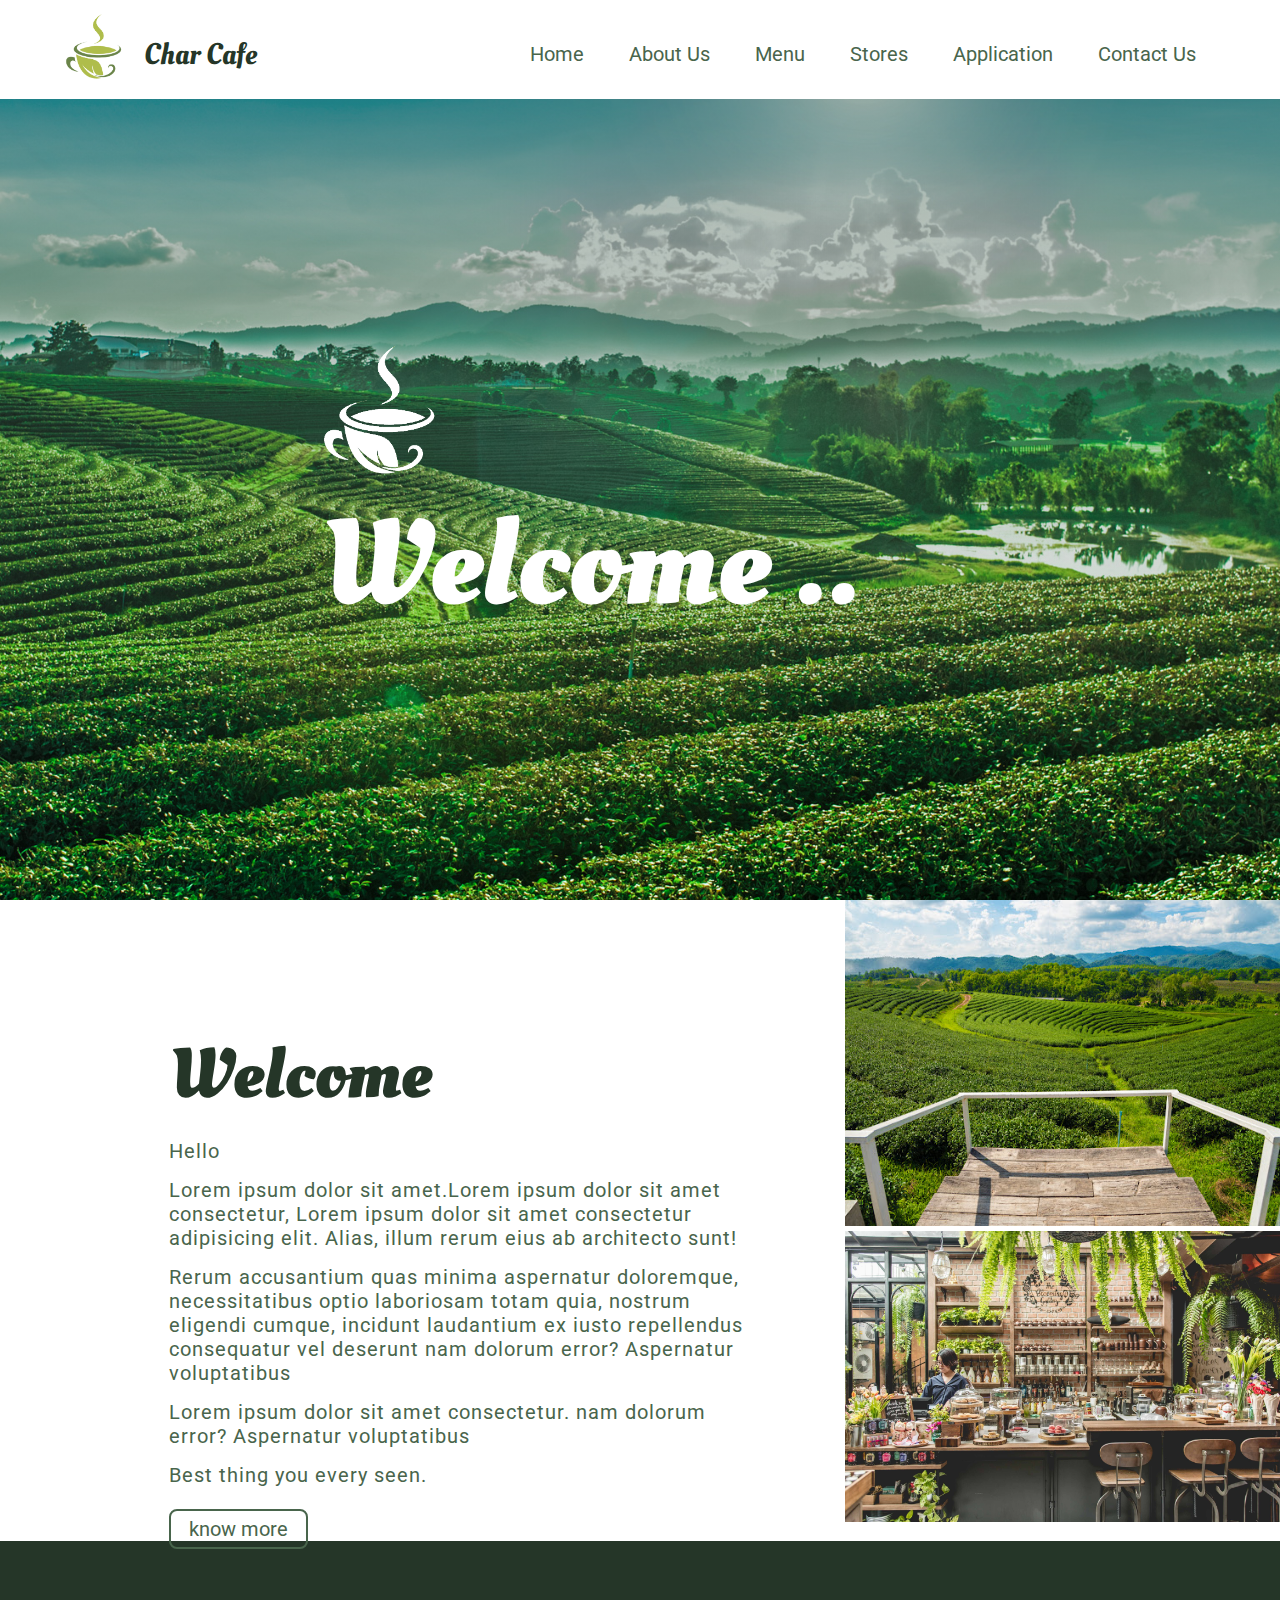
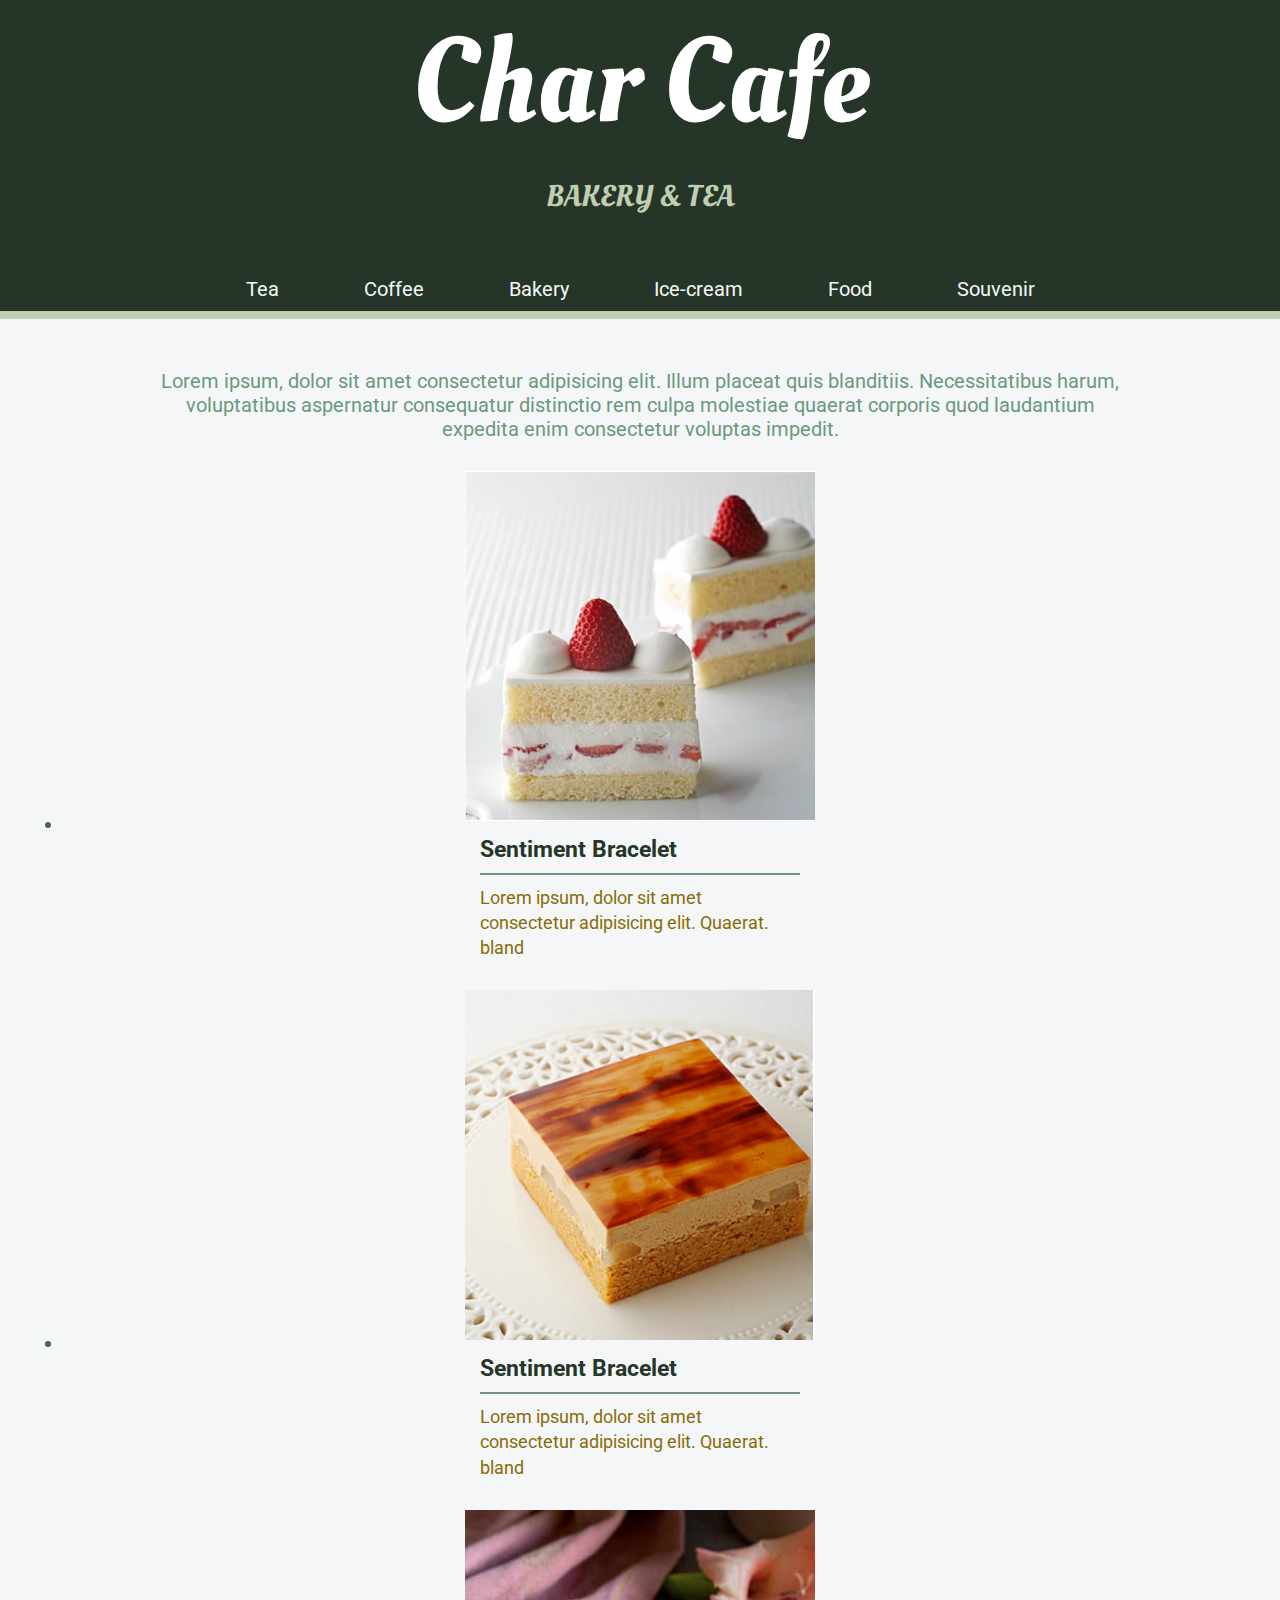
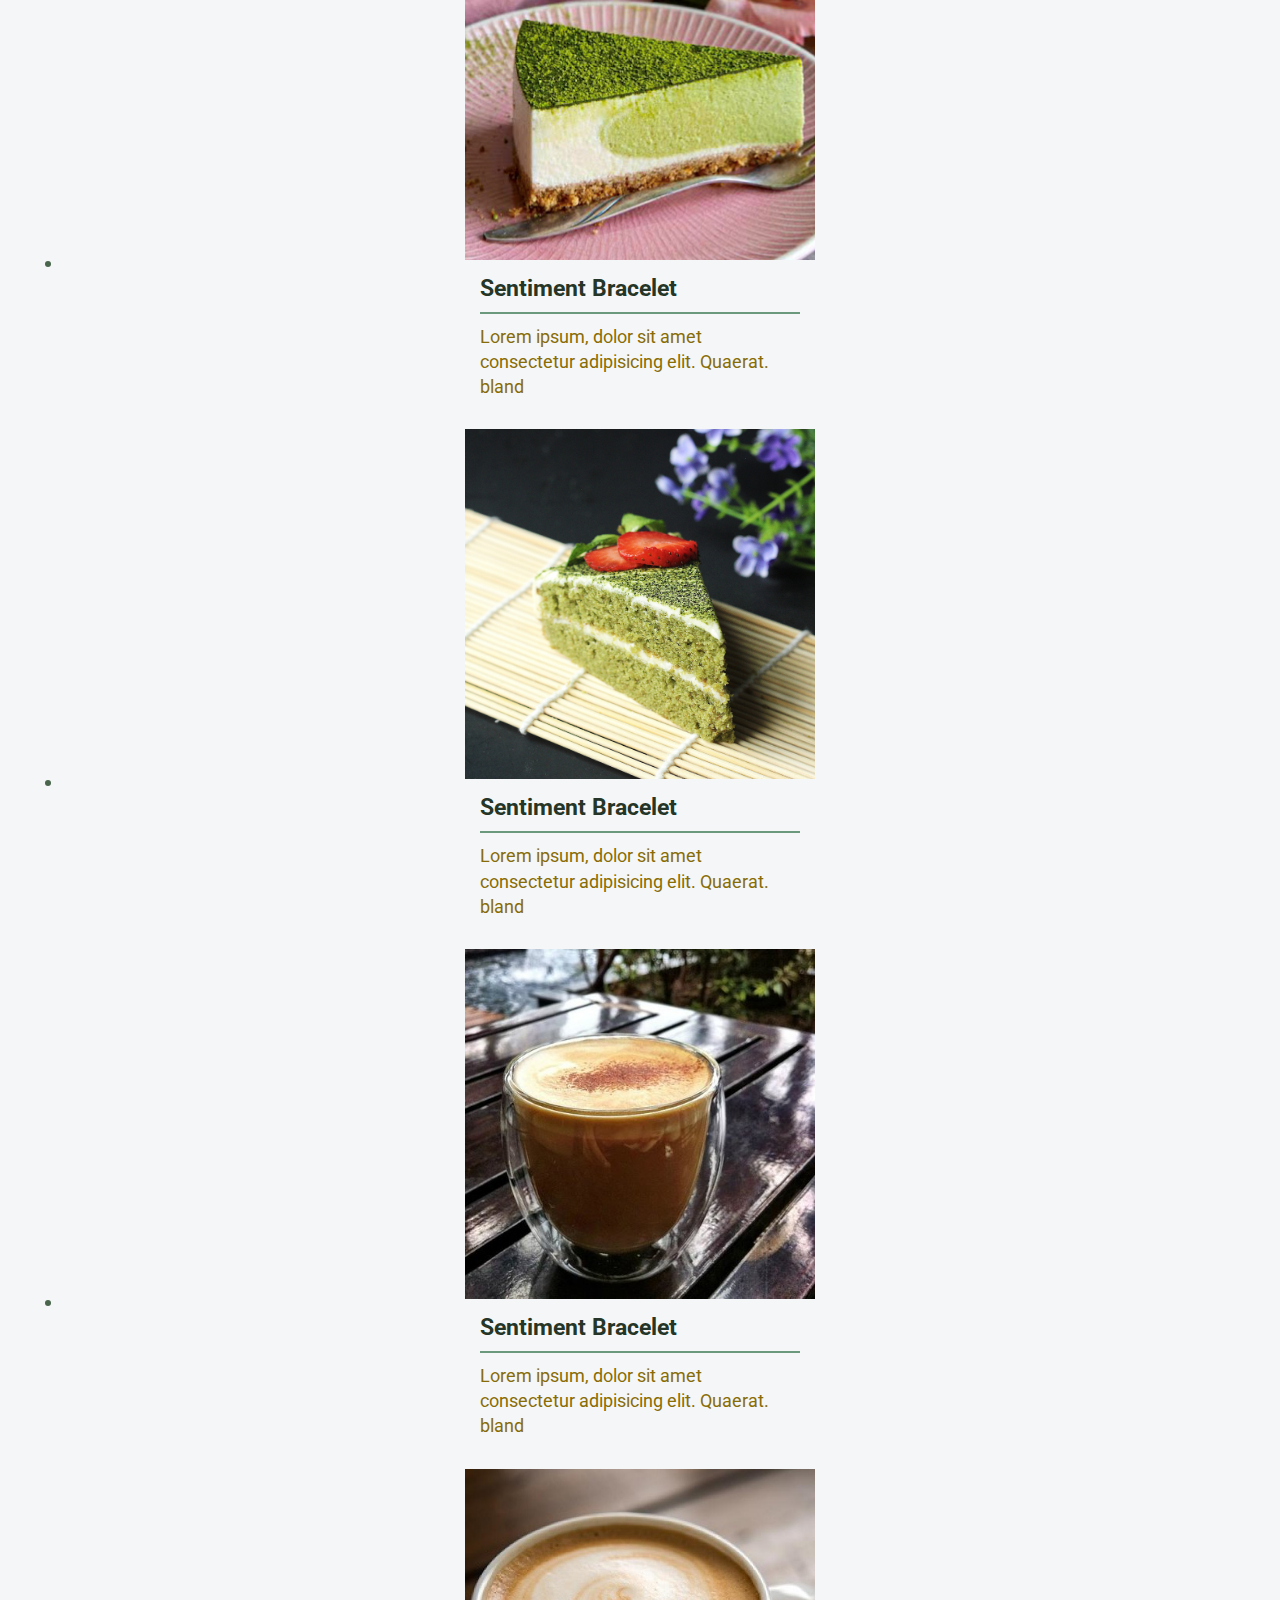
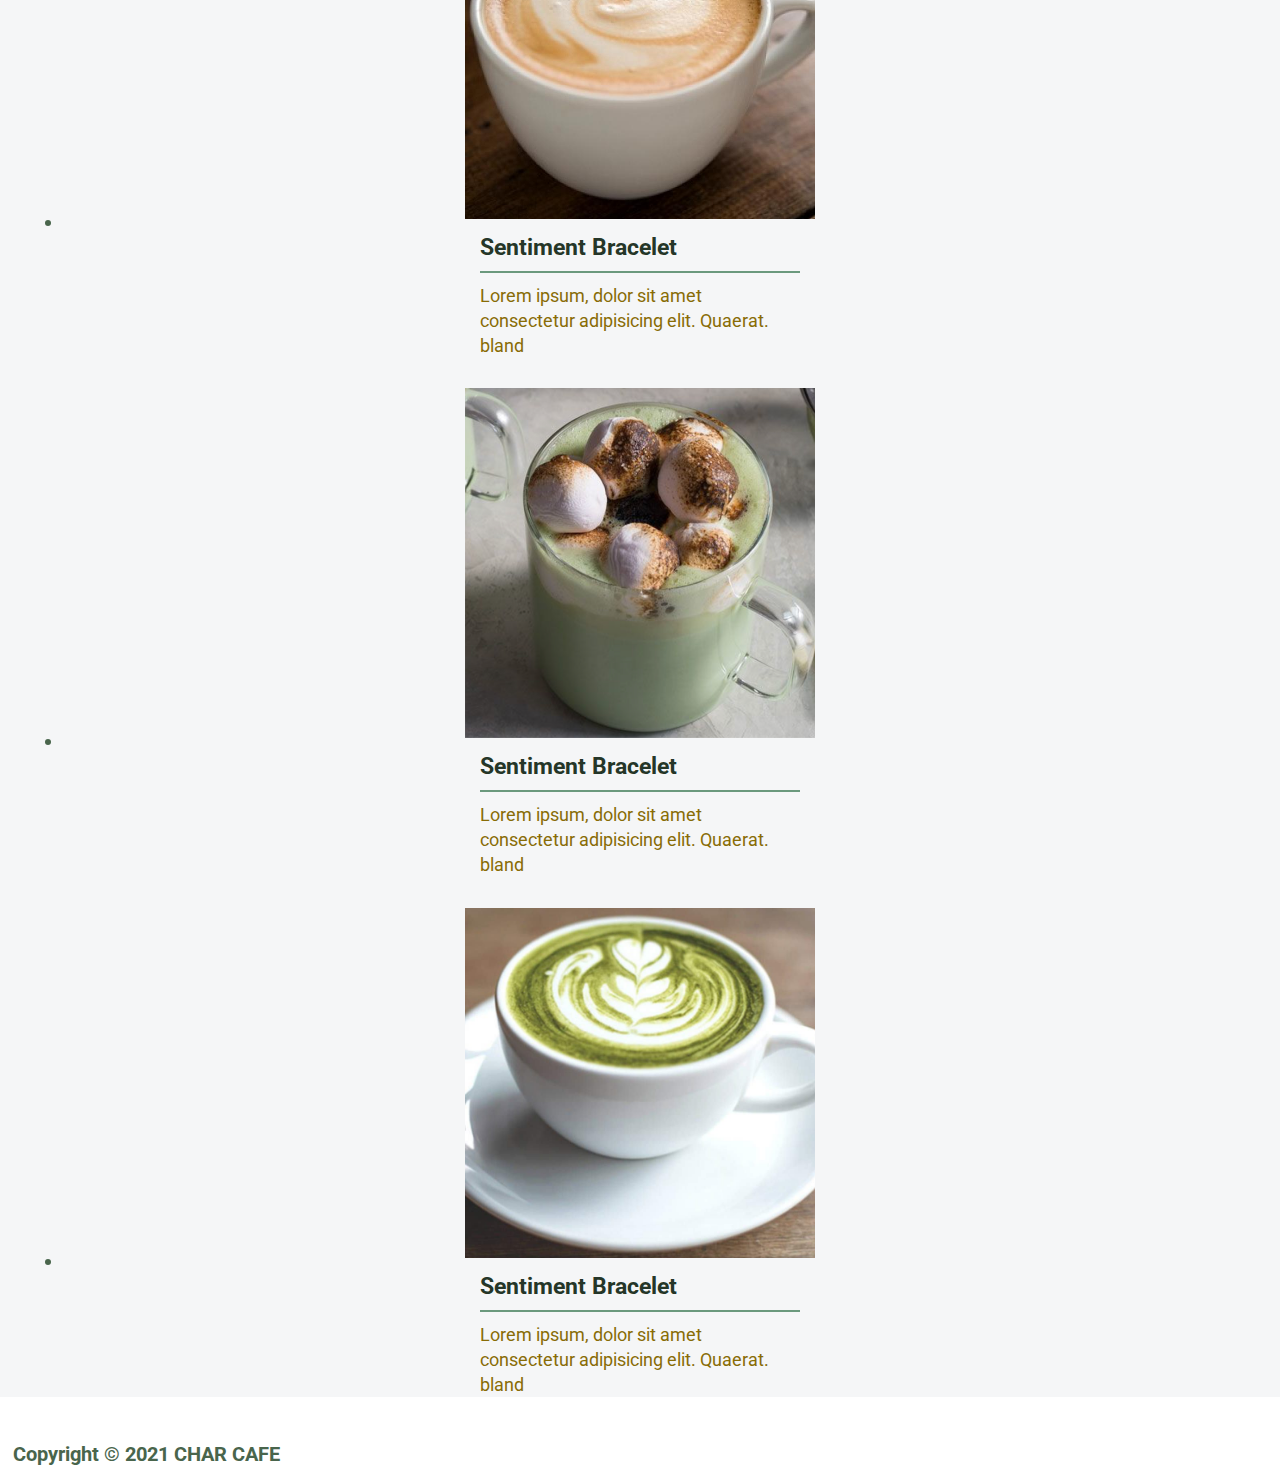
==== index.html @ 5d3bc9b9 "Menu 1st reviewed and edited" ====
<!DOCTYPE html>
<html lang="en">

<head>
    <meta charset="UTF-8">
    <meta http-equiv="X-UA-Compatible" content="IE=edge">
    <meta name="viewport" content="width=device-width, initial-scale=1.0">

    <!-- vendors css -->
    <link rel="stylesheet" type="text/css" href="./vendors/css/normalize.css">
    <link rel="stylesheet" type="text/css" href="./vendors/css/grid.css">
    <link rel="stylesheet" type="text/css" href="./vendors/css/ionicons.min.css">

    <!-- Created stylesheet -->
    <link rel="stylesheet" type="text/css" href="./resources/css/style.css">

    <title>CharCafe</title>
</head>

<body>
    <!-- Header and navigator -->
    <header>
        <nav>
            <img src="./resources/img/logo/logo_tea.png" alt="logo" class="logo">
            <h3>Char Cafe</h3>
            <ul>
                <li><a href="#">Home</a></li>
                <li><a href="#">About Us</a></li>
                <li><a href="#">Menu</a></li>
                <li><a href="#">Stores</a></li>
                <li><a href="#">Application</a></li>
                <li><a href="#">Contact Us</a></li>
            </ul>
        </nav>

        <div class="header-text">
            <img src="./resources/img/logo/logo_tea_white.png" class="header-logo">
            <h1>Welcome ..</h1>
        </div>
    </header>

    <!-- Section home -->
    <section class="home-section clearfix">
        <div class="home-text">
            <div class="text">
                <h2>Welcome</h2>
                <div class="welcome-text">
                    <p>Hello</p>
                    <p>
                        Lorem ipsum dolor sit amet.Lorem ipsum dolor sit amet consectetur, Lorem ipsum dolor sit amet
                        consectetur adipisicing elit. Alias, illum rerum eius ab architecto sunt!
                    </p>
                    <p>
                        Rerum accusantium quas minima aspernatur doloremque, necessitatibus optio laboriosam totam quia,
                        nostrum eligendi cumque, incidunt laudantium ex iusto repellendus consequatur vel deserunt nam
                        dolorum error? Aspernatur voluptatibus
                    </p>
                    <p>
                        Lorem ipsum dolor sit amet consectetur. nam dolorum error? Aspernatur voluptatibus
                    </p>
                    <p>
                        Best thing you every seen.
                    </p>
                </div>
                <div class="knowmore-box">
                    <a href="#" target="_blank" class="btn">know more</a>
                </div>
            </div>
        </div>

        <div class="home-image-review clearfix">
            <ul>
                <!-- <li>
                <img src="./mine-resources/img/tea_and_cake.png" class="img-review">
            </li> -->
                <li>
                    <img src="./resources/img/home-section/use1.jpg" class="img-review">
                </li>
                <li>
                    <img src="./resources/img/home-section/use2.jpeg" class="img-review">
                </li>
            </ul>
        </div>
    </section>
    
    <!-- Section menu -->
    <section class="section-menu">
        <div class="menu-header">
            <h1>Char Cafe</h1>
            <h3>BAKERY & TEA</h3>
            <div class="menu-nav">
                <ul>
                    <li><a href="#">Tea</a></li>
                    <li><a href="#">Coffee</a></li>
                    <li><a href="#">Bakery</a></li>
                    <li><a href="#">Ice-cream</a></li>
                    <li><a href="#">Food</a></li>
                    <li><a href="#">Souvenir</a></li>
                </ul>
            </div>
        </div>
        <div class="menu-list">
            <p class="menu-list-header">
                Lorem ipsum, dolor sit amet consectetur adipisicing elit. Illum placeat quis blanditiis. Necessitatibus
                harum, voluptatibus aspernatur consequatur distinctio rem culpa molestiae quaerat corporis quod
                laudantium expedita enim consectetur voluptas impedit.
            </p>
            <ul>
                <li class="col span-1-of-4">
                    <figure class="menu-photo">
                        <img src="./resources/img/menu-section/menu_1.png">
                        <div class="figure-text">
                            <h4>Sentiment Bracelet</h4>
                            <p>
                                Lorem ipsum, dolor sit amet consectetur adipisicing elit. Quaerat. bland
                            </p>
                        </div>
                    </figure>
                </li>
                <li class="col span-1-of-4">
                    <figure class="menu-photo">
                        <img src="./resources/img/menu-section/menu_2.png">
                        <div class="figure-text">
                            <h4>Sentiment Bracelet</h4>
                            <p>
                                Lorem ipsum, dolor sit amet consectetur adipisicing elit. Quaerat. bland
                            </p>
                        </div>
                    </figure>
                </li>
                <li class="col span-1-of-4">
                    <figure class="menu-photo">
                        <img src="./resources/img/menu-section/menu_3.png">
                        <div class="figure-text">
                            <h4>Sentiment Bracelet</h4>
                            <p>
                                Lorem ipsum, dolor sit amet consectetur adipisicing elit. Quaerat. bland
                            </p>
                        </div>
                    </figure>
                </li>
                <li class="col span-1-of-4">
                    <figure class="menu-photo">
                        <img src="./resources/img/menu-section/menu_4.jpg">
                        <div class="figure-text">
                            <h4>Sentiment Bracelet</h4>
                            <p>
                                Lorem ipsum, dolor sit amet consectetur adipisicing elit. Quaerat. bland
                            </p>
                        </div>
                    </figure>
                </li>
            </ul>
            <ul class="row">
                <li class="col span-1-of-4">
                    <figure class="menu-photo">
                        <img src="./resources/img/menu-section/menu_5.jpg">
                        <div class="figure-text">
                            <h4>Sentiment Bracelet</h4>
                            <p>
                                Lorem ipsum, dolor sit amet consectetur adipisicing elit. Quaerat. bland
                            </p>
                        </div>
                    </figure>
                </li>
                <li class="col span-1-of-4">
                    <figure class="menu-photo">
                        <img src="./resources/img/menu-section/menu_6.jpg">
                        <div class="figure-text">
                            <h4>Sentiment Bracelet</h4>
                            <p>
                                Lorem ipsum, dolor sit amet consectetur adipisicing elit. Quaerat. bland
                            </p>
                        </div>
                    </figure>
                </li>
                <li class="col span-1-of-4">
                    <figure class="menu-photo">
                        <img src="./resources/img/menu-section/menu_7.png">
                        <div class="figure-text">
                            <h4>Sentiment Bracelet</h4>
                            <p>
                                Lorem ipsum, dolor sit amet consectetur adipisicing elit. Quaerat. bland
                            </p>
                        </div>
                    </figure>
                </li>
                <li class="col span-1-of-4">
                    <figure class="menu-photo">
                        <img src="./resources/img/menu-section/menu_8.jpg">
                        <div class="figure-text">
                            <h4>Sentiment Bracelet</h4>
                            <p>
                                Lorem ipsum, dolor sit amet consectetur adipisicing elit. Quaerat. bland
                            </p>
                        </div>
                    </figure>
                </li>
            </ul>
        </div>
    </section>

    <!-- Footer -->
    <footer>
        <p>Copyright &copy; 2021 CHAR CAFE</p>

        <ul>
            <li><a href="#"><i class="ion-social-facebook"></i></a></li>
            <li><a href="#"><i class="ion-social-instagram"></i></a></li>
            <li><a href="#"><i class="ion-social-twitter"></i></a></li>
        </ul>
    </footer>
</body>

</html>
---- resources/css/style.css ----
/* Import
   ========================================================================== */

/** Online google fonts **/
@import url('https://fonts.googleapis.com/css2?family=Oleo+Script:wght@400;700&display=swap');
@import url('https://fonts.googleapis.com/css2?family=Roboto:wght@100;300;400&display=swap');

* {
    margin: 0;
    padding: 0;
    box-sizing: border-box;
    font-size: 20px;
    font-family: 'Roboto', sans-serif;
    color: #49654C;
}

.clearfix { zoom: 1; }
.clearfix:after {
    content: '.';
    clear: both;
    display: block;
    height: 0;
    visibility: hidden;
}

h1, h2, h3 , h4{
    font-family: 'Oleo Script', cursive;
    color: #253628;
}

h1 {
    font-size: 120px;
}

h2 {
    font-weight: 700;   
    font-size: 70px;
}

h3 {
    font-weight: 300; 
    font-size: 30px;
}

h4 {
    font-family: 'Roboto', sans-serif;
    font-size: 23px;
}
/* Re-use
   ========================================================================== */

.btn {
    border: 2px solid;
    border-radius: 8px;
    padding: 6px 18px;
}

/* Navigator
   ========================================================================== */

nav {
    /* background-color: antiquewhite; */
    background-color: white;
    display: flex;
    align-items: center;
    padding: 20px 5% 10px 5%;
    /* height: 10vh; */
}

nav .logo {
    position: relative;
    top: -8px;
    width: 60px;
    margin-right: 20px;
}

nav h3 {
    font-family: 'Oleo Script', cursive;
    font-size: 30px;
}

nav ul {
    flex: 1;
    text-align: right;
}

nav ul li {
    display: inline-block;
    list-style: none;
    margin: 0 20px;
}

nav ul li a:link,
nav ul li a:visited {
    text-decoration: none;
    position: relative;
    padding-bottom: 2px;
}

nav ul li a:before{
    content: "";
    position: absolute;
    display: block;
    width: 100%;
    height: 2px;
    bottom: 0;
    left: 0;
    background-color: #37a189;
    transform: scaleX(0);
    transition: transform 0.3s ease;
}

nav ul li a:hover::before,
nav ul li a:active::before {
    transform: scaleX(1);
}

nav ul li a:hover {
    transition: color 0.2s;
    color: #37a189;
}

/* Header
   ========================================================================== */

header {
    /* background-image: url(../../mine-resources/img/tea_farm_2.jpg); */
    background-image: linear-gradient(#425f4d85,#ffffff00), url(./img/tea_farm_2.jpg);
    background-size: cover;
    background-position: center;
    height: 100vh;
    /* background-attachment: fixed; */
}

header .header-text {
    position: absolute;
    top: 55%;
    left: 50%;
    transform: translate(-50%,-50%);
    /* text-align: center; */
    /* background-color: black; */
}

header .header-logo {
    display: inline-block;
    width: 120px;
}

header h1 {
    display: inline-block;
    color: white;

    /* background-color: black; */
}

/* Home text
   ========================================================================== */
.home-text {
    width: 66%;
    float: left;
}

.home-text .text {
    /* padding: 80px 20px; */
    /* margin: 50px 20px 20px 30px; */
    /* position: absolute; */
    /* top: 150%; */
    /* background-color: rgb(194, 252, 118); */

    width: 600px;
    margin: 15% auto 0 20%;
}

.home-text .text h2 {    
    /* word-spacing: 3px; */
    /* text-align: left; */
    margin-bottom: 15px;    
    /* letter-spacing: 0.8px;   */
}

.home-text .text .welcome-text {
    letter-spacing: 1px;
}

.home-text .text .welcome-text p{
    margin-bottom: 15px;
}

.home-text .knowmore-box {
    margin-top: 30px;
}

.home-text .knowmore-box a{
    text-decoration: none;
}

/* Home image review
   ========================================================================== */
.home-image-review {
    width: 34%;
    float: right;
}

.home-image-review .img-review {
    width: 100%;
}

.home-image-review ul li {
    list-style: none;
}

/* Section Menu 
   ========================================================================== */

.section-menu {
    margin: 0 auto;
    text-align: center;
    background-color: #F5F6F7;
}

.section-menu .menu-header {
    padding-top: 60px;
    background-color: #253628;
}

.section-menu h1 {
    font-weight: 300;
    margin-top: 0;
    margin-bottom: 10px;
    color: white;
}

.section-menu h3 {
    color: #C0CEB2;
}

.section-menu .menu-header:after {
    display: block;
    content: "";
    background-color: #C0CEB2; 
    height: 8px;
    width: 100%;
    /* margin-bottom: 10px; */
}

.section-menu .menu-nav {
    margin: 60px auto 10px auto;
}

.section-menu .menu-nav ul li{
    display: inline-block;
    list-style: none;
    margin: 0 40px;

}
.section-menu .menu-nav ul li a {
    color: #F5F6F7;
    text-decoration: none;
    /* color: orange;
    font-size: 120%; */
}

.section-menu .menu-nav ul li a:hover {
    color: #fdd741;
    transition: color 0.2s;
}

.section-menu .menu-list {
    margin-top: 50px;
}

.section-menu .menu-list .menu-list-header {
    width: 75%;
    margin: 10px auto 30px auto;
    color: #6B997D;
}

.section-menu .menu-list ul {
    width: 90%;
    margin: 0 auto;
}

.section-menu .menu-list .menu-photo{
    margin-bottom: 30px;
}

.section-menu .menu-list .menu-photo img {
    width: 350px;
    height: 350px;
    margin-bottom: 10px;
}

.section-menu .menu-list .figure-text {
    width: 320px;
    text-align: left;
    margin: 0 auto;
}

.section-menu .menu-list .figure-text p{
    color: #886C06;
    font-size: 18px;
    line-height: 1.4;
}

.section-menu .menu-list .figure-text h4:after {
    display: block;
    content: "";
    background-color: #6B997D; 
    height: 2px;
    width: 100%;
    margin-top: 10px;
    margin-bottom: 10px;
}
/* Footer
   ========================================================================== */

footer {
    display: flex;
    align-items: center;
    padding: 15px 1%;
    /* background-color: yellow; */
}

footer p {
    font-weight: 700;
}

footer ul {
    flex: 1;
    text-align: right;
}

footer ul li {
    display: inline-block;
    list-style: none;
    margin: 0 10px;
}

footer ul li a{
    text-decoration: none;
    color: black;
}

footer ul li a i{
    font-size: 20px;
}
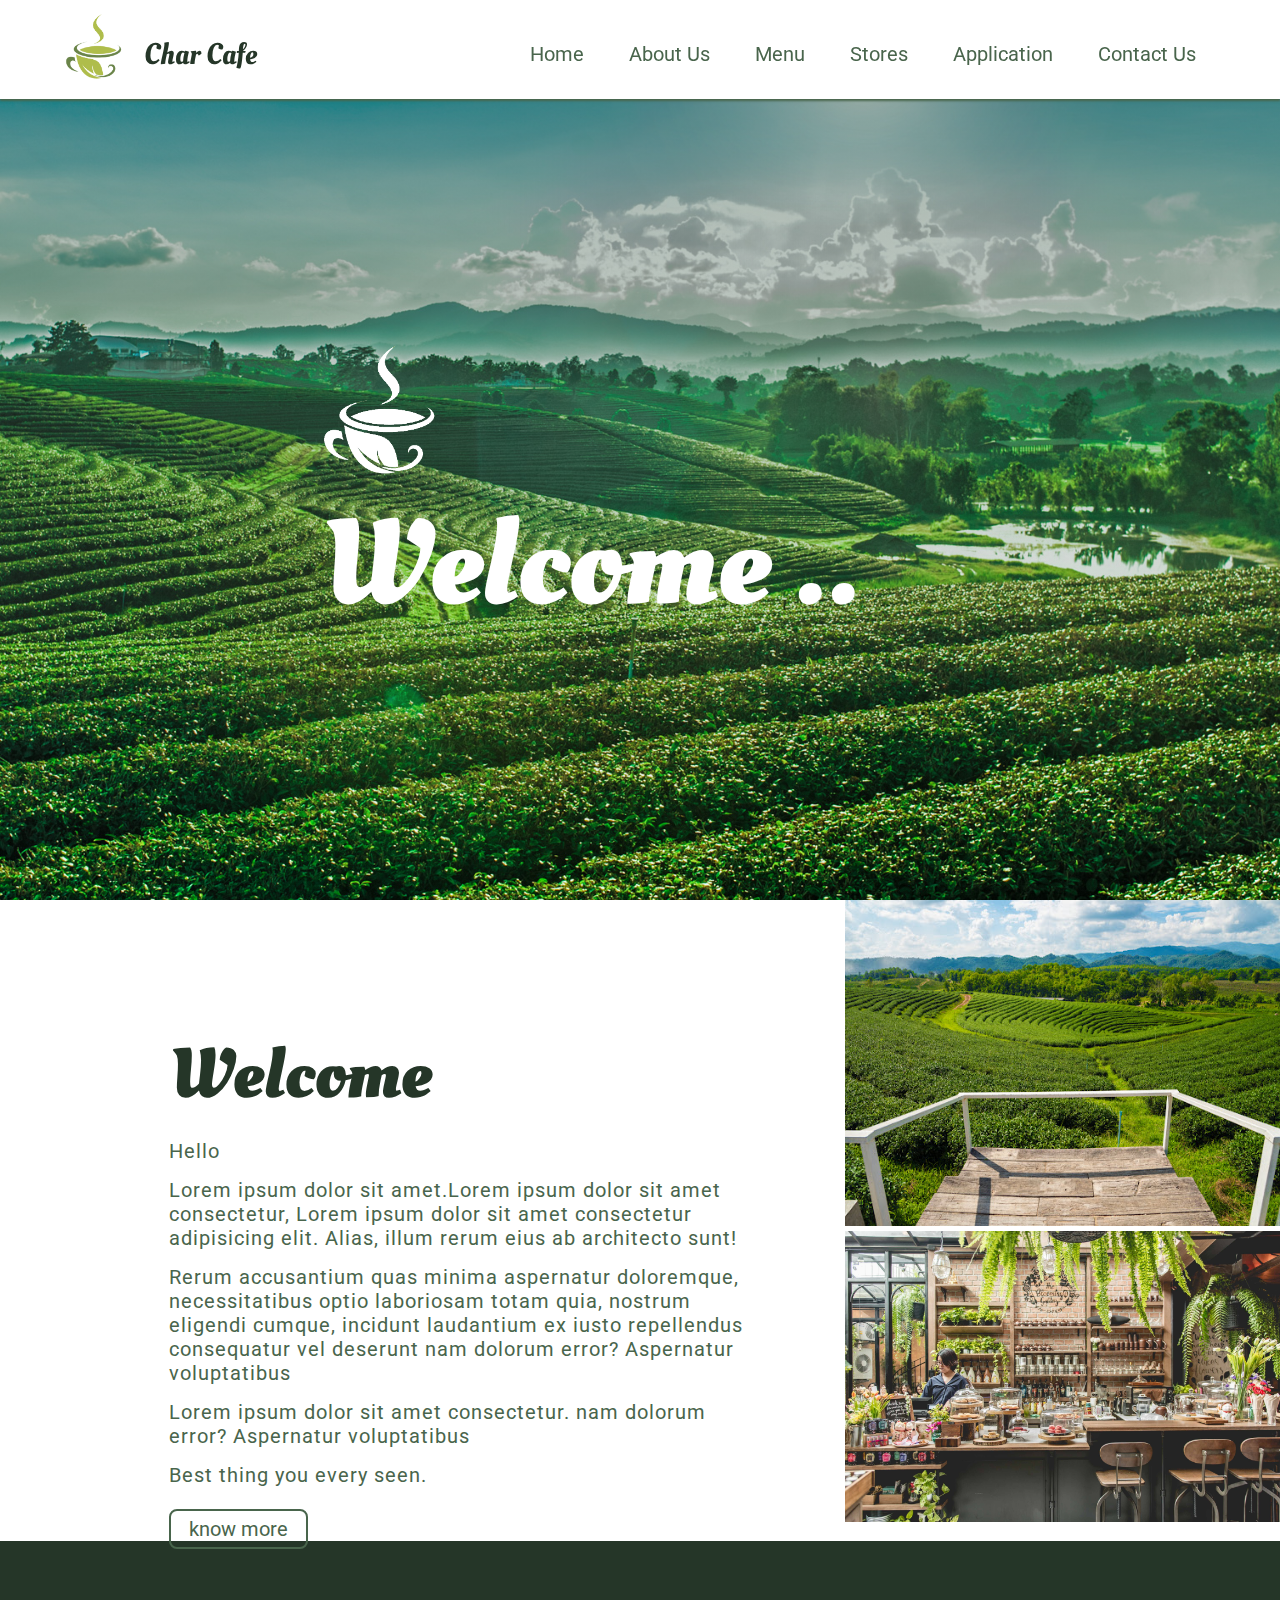
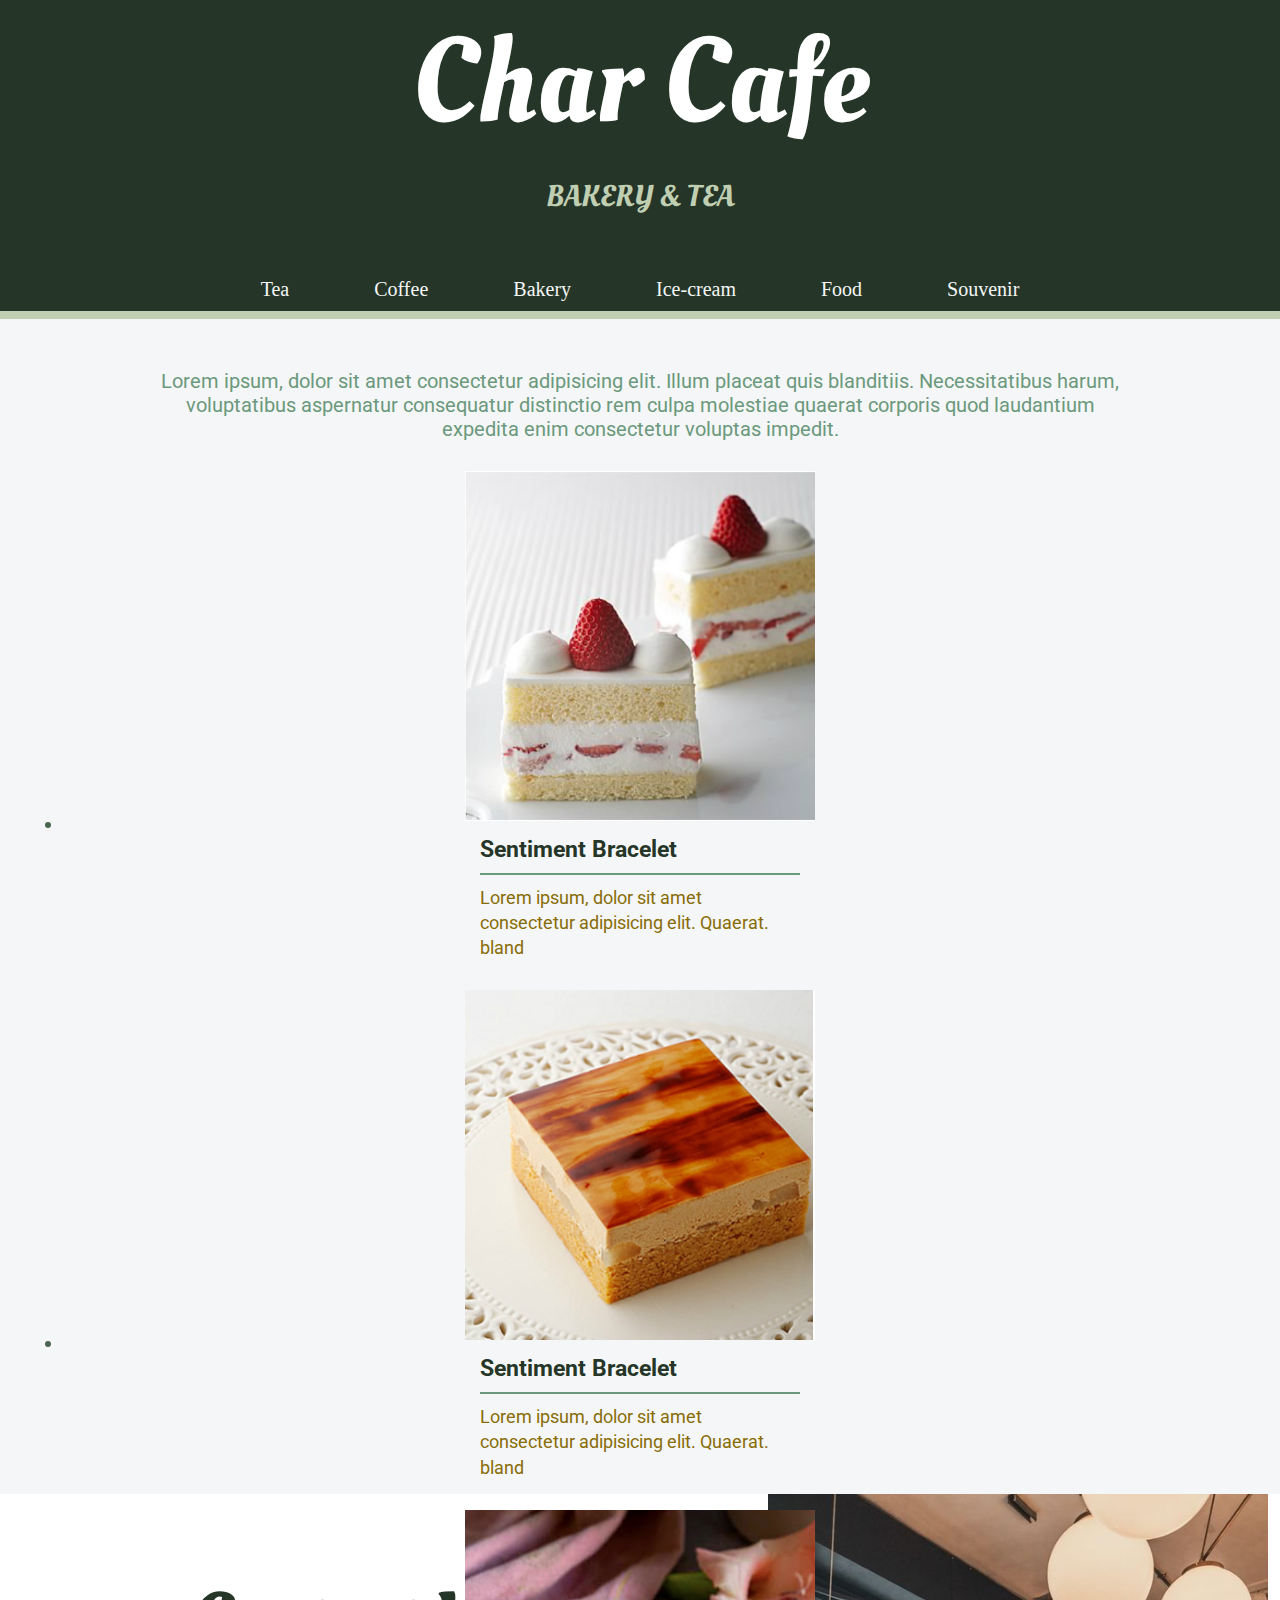
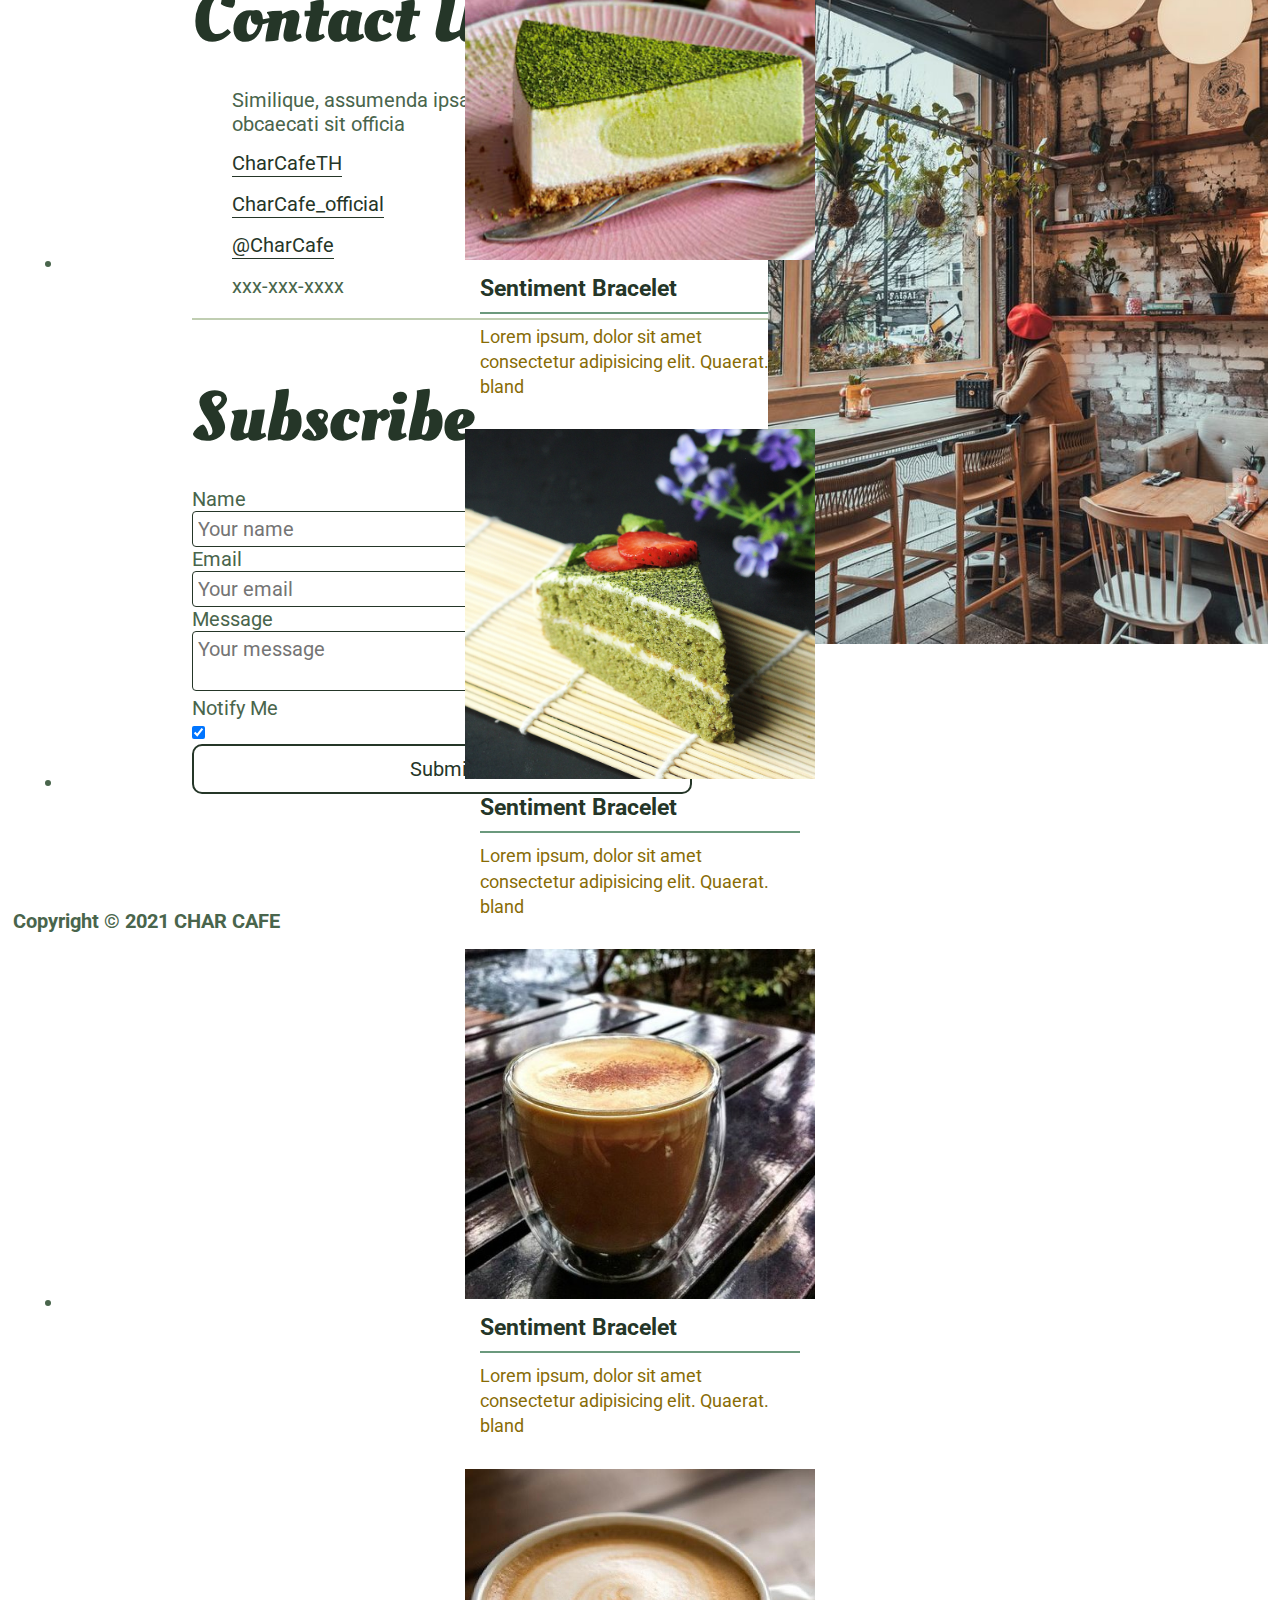
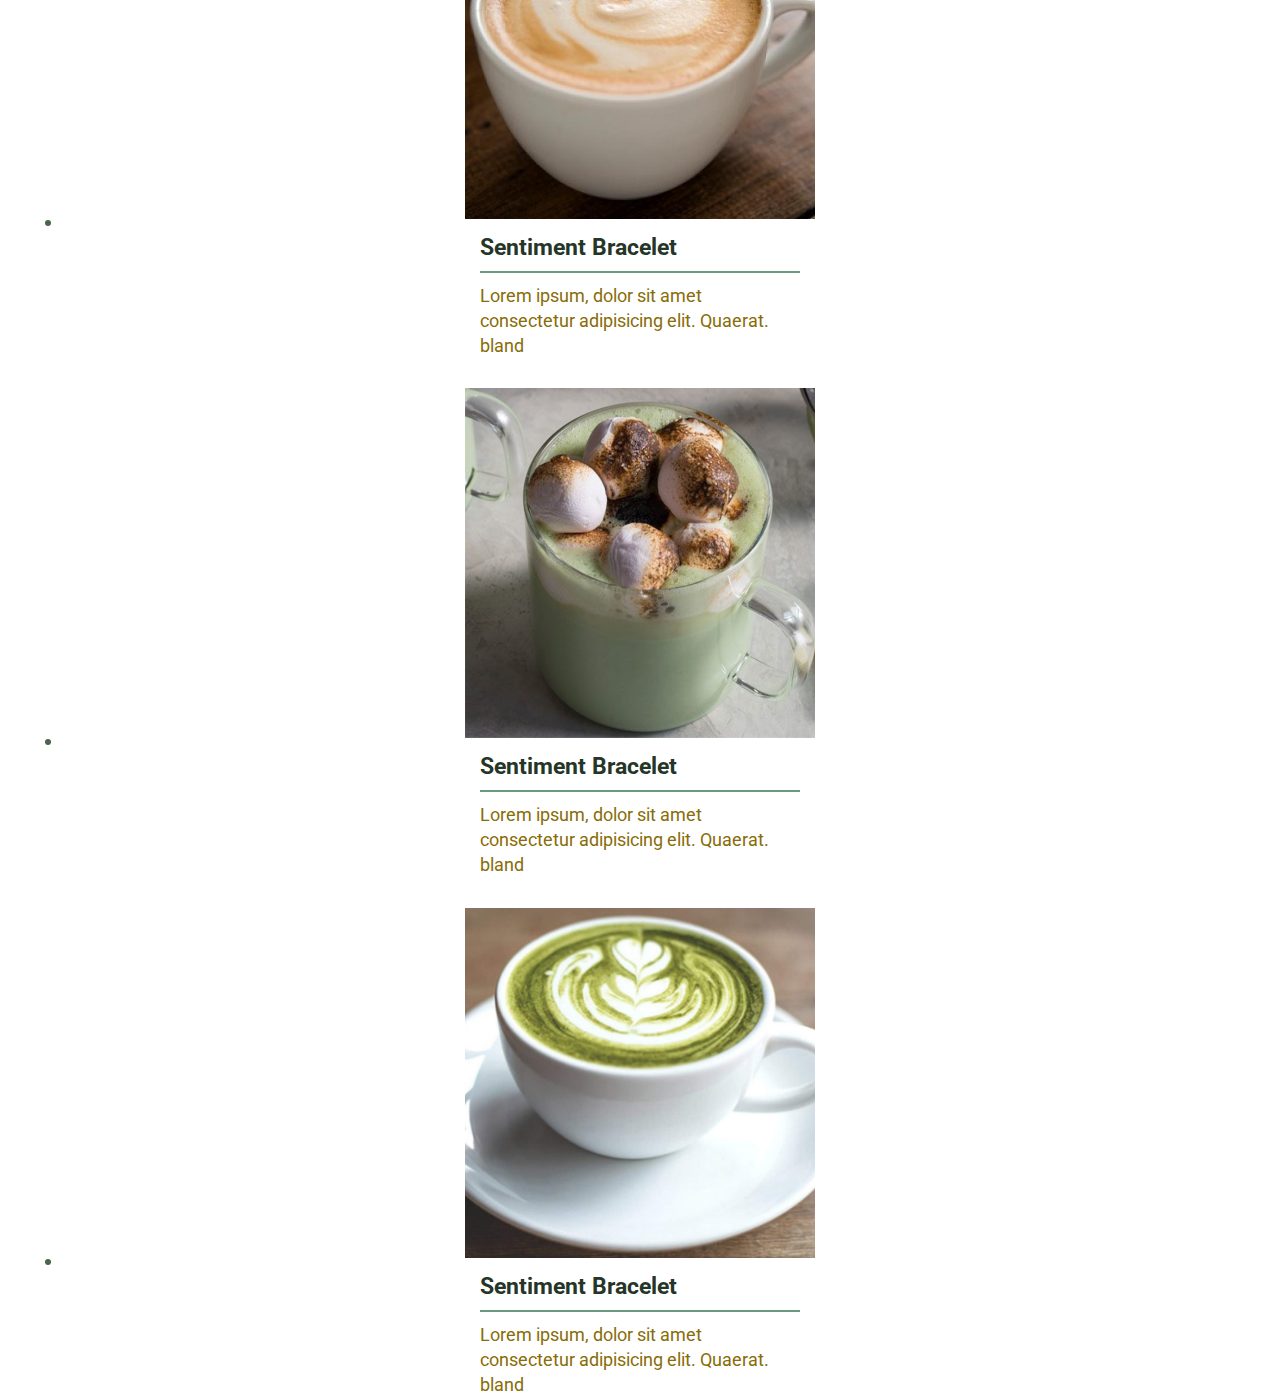
==== commit 10bde415: "Contact us 1st reviewed and edited" ====
--- a/index.html
+++ b/index.html
@@ -20,7 +20,7 @@
 <body>
     <!-- Header and navigator -->
     <header>
-        <nav>
+        <nav class="sticky">
             <img src="./resources/img/logo/logo_tea.png" alt="logo" class="logo">
             <h3>Char Cafe</h3>
             <ul>
@@ -82,7 +82,7 @@
             </ul>
         </div>
     </section>
-    
+
     <!-- Section menu -->
     <section class="section-menu">
         <div class="menu-header">
@@ -151,7 +151,7 @@
                     </figure>
                 </li>
             </ul>
-            <ul class="row">
+            <ul class="">
                 <li class="col span-1-of-4">
                     <figure class="menu-photo">
                         <img src="./resources/img/menu-section/menu_5.jpg">
@@ -200,6 +200,80 @@
         </div>
     </section>
 
+    <!-- Section Contact Us -->
+    <div class="clearfix">
+    <div class="contact-us-aside-left">
+        <section class="contact-us">
+            <h2>Contact Us</h2>
+            <div>
+                <i class="ion-ios-location icon-small"></i>
+                <p>Similique, assumenda ipsa atque nisi iste
+                    ullam,<br>obcaecati sit officia </p>
+            </div>
+            <div>
+                <i class="ion-social-facebook icon-small"></i>
+                <a href="#">CharCafeTH</a>
+            </div>
+            <div>
+                <i class="ion-social-instagram icon-small"></i>
+                <a href="#">CharCafe_official</a>
+            </div>
+            <div>
+                <i class="ion-social-twitter icon-small"></i>
+                <a href="#">@CharCafe</a>
+            </div>
+            <div>
+                <i class="ion-ios-telephone icon-small"></i>
+                <p>xxx-xxx-xxxx</p>
+            </div>
+        </section>
+
+        <section class="subscribe">
+            <h2>Subscribe</h2>
+            <form method="GET" action="#" class="contact-form">
+                <div class="row">
+                    <div class="col span-1-of-3">
+                        <label for="name">Name</label>
+                    </div>
+                    <div class="col span-2-of-3">
+                        <input type="text" name="name" id="name" placeholder="Your name" required>
+                    </div>
+                </div>
+                <div class="row">
+                    <div class="col span-1-of-3">
+                        <label for="email">Email</label>
+                    </div>
+                    <div class="col span-2-of-3">
+                        <input type="email" name="email" id="email" placeholder="Your email" required>
+                    </div>
+                </div>
+                <div class="row">
+                    <div class="col span-1-of-3">
+                        <label>Message</label>
+                    </div>
+                    <div class="col span-2-of-3">
+                        <textarea name="message" placeholder="Your message"></textarea>
+                    </div>
+                </div>
+                <div class="row">
+                    <div class="col span-1-of-3">
+                        <label>Notify Me</label>
+                    </div>
+                    <div class="col span-1-of-3">
+                        <input type="checkbox" name="news" id="news" checked>
+                    </div>
+                    <div class="col span-1-of-3">
+                        <input type="submit" value="Submit">
+                    </div>
+                </div>
+            </form>
+        </section>
+    </div>
+
+    <aside>
+        <img src="../resources/img/background/cafe_vertical.jpeg" alt="CharCafe">
+    </aside>
+</div>
     <!-- Footer -->
     <footer>
         <p>Copyright &copy; 2021 CHAR CAFE</p>
--- a/resources/css/style.css
+++ b/resources/css/style.css
@@ -55,6 +55,13 @@
     padding: 6px 18px;
 }
 
+.btn:hover {
+    background-color: #253628;
+    border: 1px solid #253628;
+    color: #fff;
+    transition: background-color 0.2s, border 0.2s, color 0.2s;
+}
+
 /* Navigator
    ========================================================================== */
 
@@ -120,6 +127,16 @@
     color: #37a189;
 }
 
+.sticky {
+    position: fixed;
+    top: 0;
+    left: 0;
+    width: 100%;
+    background-color: white;
+    box-shadow: 0 2px 2px;
+    z-index: 9999;
+}
+
 /* Header
    ========================================================================== */
 
@@ -256,6 +273,7 @@
 .section-menu .menu-nav ul li a {
     color: #F5F6F7;
     text-decoration: none;
+    font-family: cursive; 
     /* color: orange;
     font-size: 120%; */
 }
@@ -267,6 +285,8 @@
 
 .section-menu .menu-list {
     margin-top: 50px;
+    width: 100%;
+    height: 125vh;
 }
 
 .section-menu .menu-list .menu-list-header {
@@ -311,6 +331,132 @@
     margin-top: 10px;
     margin-bottom: 10px;
 }
+
+/* Contact us
+   ========================================================================== */
+
+.contact-us-aside-left {
+    width: 60%;
+    float:left;
+    /* padding-left: 11%; */
+}
+
+.contact-us-aside-left .contact-us{
+    /*background-color: #555; */
+    width: 600px;
+    margin: 10% auto 0 25%;
+    /* border-bottom: 1px solid #C0CEB2; */
+}
+
+.contact-us-aside-left .contact-us h2{
+    margin-bottom: 20px;
+}
+
+.contact-us-aside-left .contact-us .icon-small {
+    display: inline-block;
+    vertical-align: middle;
+    font-size: 120%;
+    color: #253628;
+    text-align:center;
+    margin-right: 15px;
+    line-height: 120%;
+    width: 25px;
+}
+
+.contact-us-aside-left .contact-us div {
+    display: flex;
+    margin-bottom: 15px;
+}
+
+.contact-us-aside-left .contact-us:after {
+    display: block;
+    content: "";
+    background-color: #C0CEB2; 
+    height: 2px;
+    width: 100%;
+    margin-top: 20px;
+}
+
+
+.contact-us-aside-left .contact-us a:link,
+.contact-us-aside-left .contact-us a:visited {
+    color: #253628;
+    text-decoration: none;
+    border-bottom: 1px solid #253628;
+    padding-bottom: 1px;
+    transition: border-bottom 0.2s, color 0.2s;
+}
+
+.contact-us-aside-left .contact-us a:hover,
+.contact-us-aside-left .contact-us a:active {
+    color: #ccc4b0;
+    border-bottom: none;
+}
+
+/* Subscribe form
+   ========================================================================== */
+
+.subscribe {
+    width: 600px;
+    margin: 50px auto 100px 25%;
+}
+
+.subscribe h2 {
+    margin-bottom: 20px;
+}
+
+.subscribe .row {
+    width: 500px;
+}
+
+.subscribe .contact-form {
+    width: 60%; 
+}
+
+.subscribe input[type="text"],
+.subscribe input[type="email"],
+.subscribe textarea {
+    width: 100%;
+    padding: 5px;
+    border-radius: 4px;
+    border: 1px solid #253628;
+}
+
+.subscribe input[type="submit"]{
+    /* margin-left: 100%; */
+    width: 100%;
+    text-align: center;
+    display: inline-block;
+    height: 50px;
+    font-weight: 400;
+    text-decoration: none;
+    border-radius: 10px;
+    border: 2px solid #253628;
+    transition: background-color 0.2s, border 0.2s, color 0.2s;
+    background-color: #fff;
+    color: #253628;
+}
+
+.subscribe input[type="submit"]:hover,
+.subscribe input[type="submit"]:active {
+    background-color: #253628;
+    border: 1px solid #253628;
+    color: #fff;
+}
+
+aside {
+    width: 40%;
+    height: 100%;
+    float: left;
+    /*background-color: #111;*/
+}
+
+aside img{
+    width: 500px;
+    height: 100%;
+    /* margin-left: 40%; */
+}
+
 /* Footer
    ========================================================================== */
 
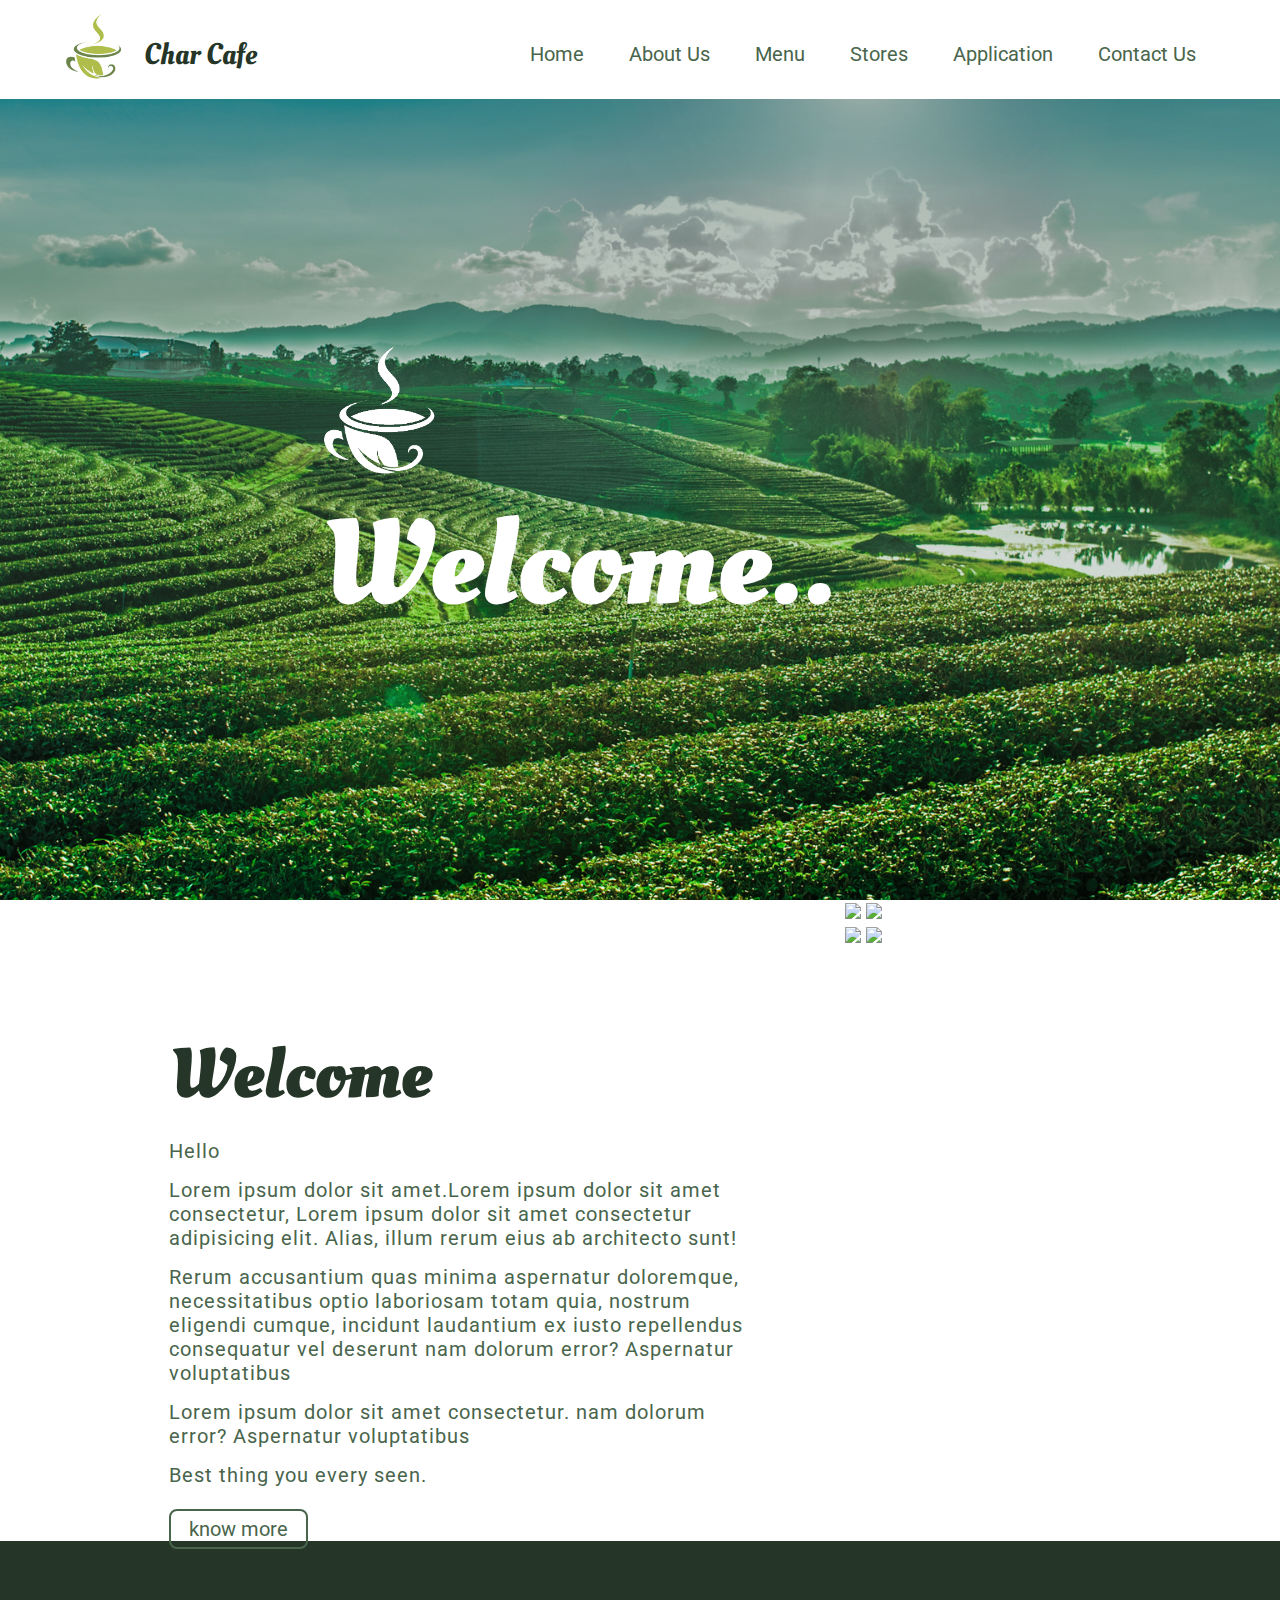
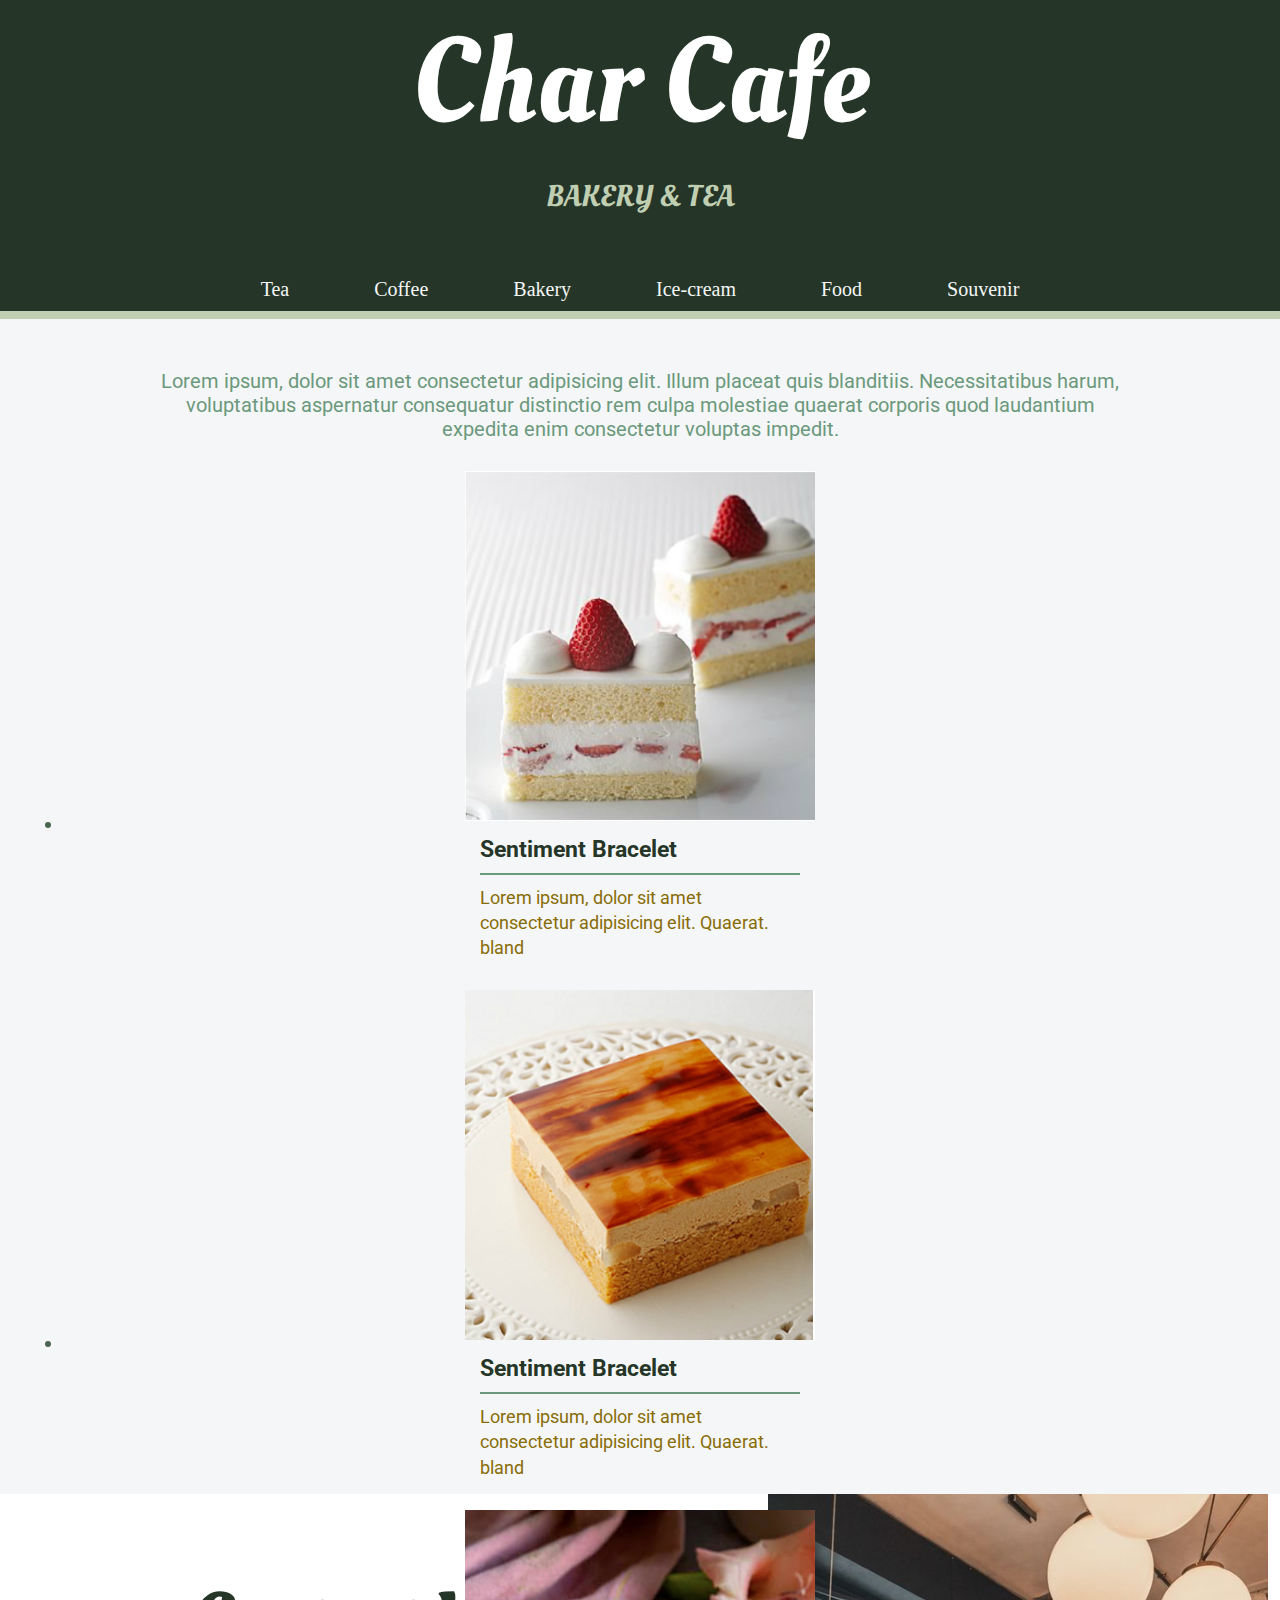
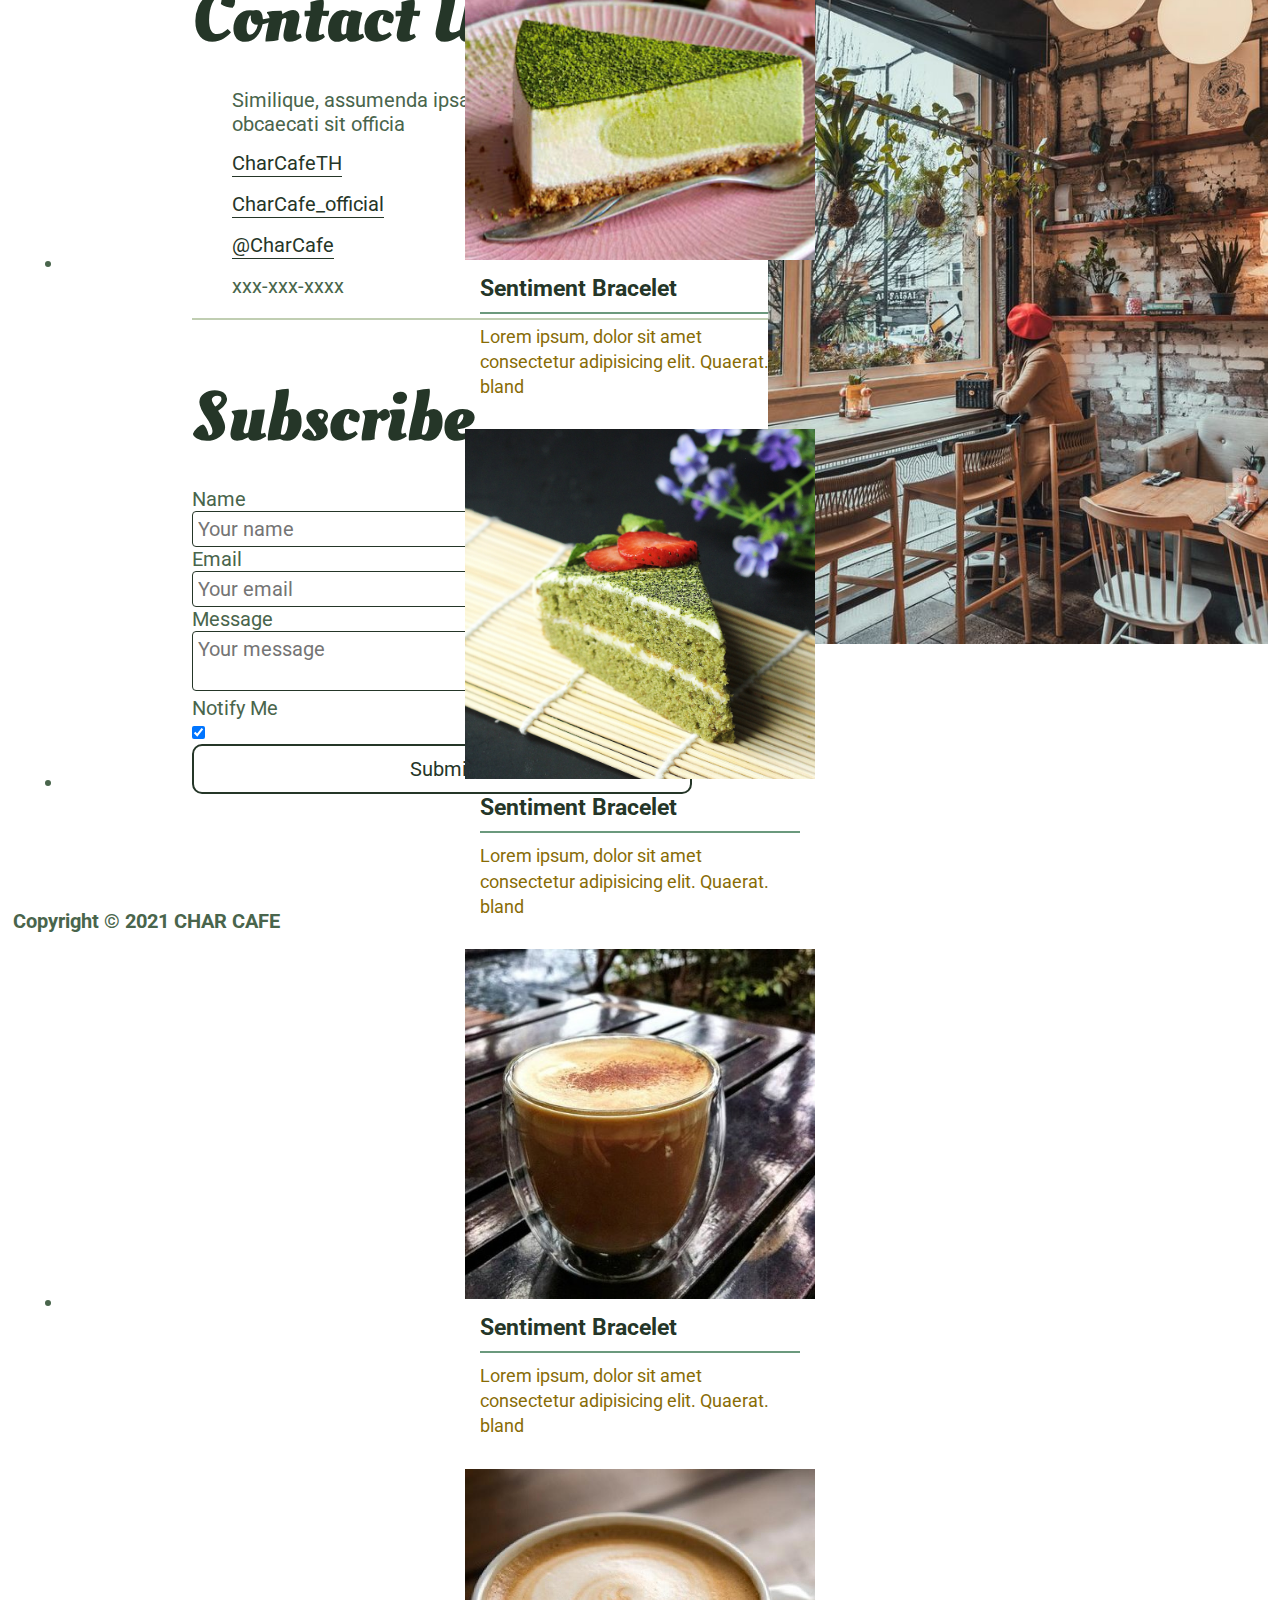
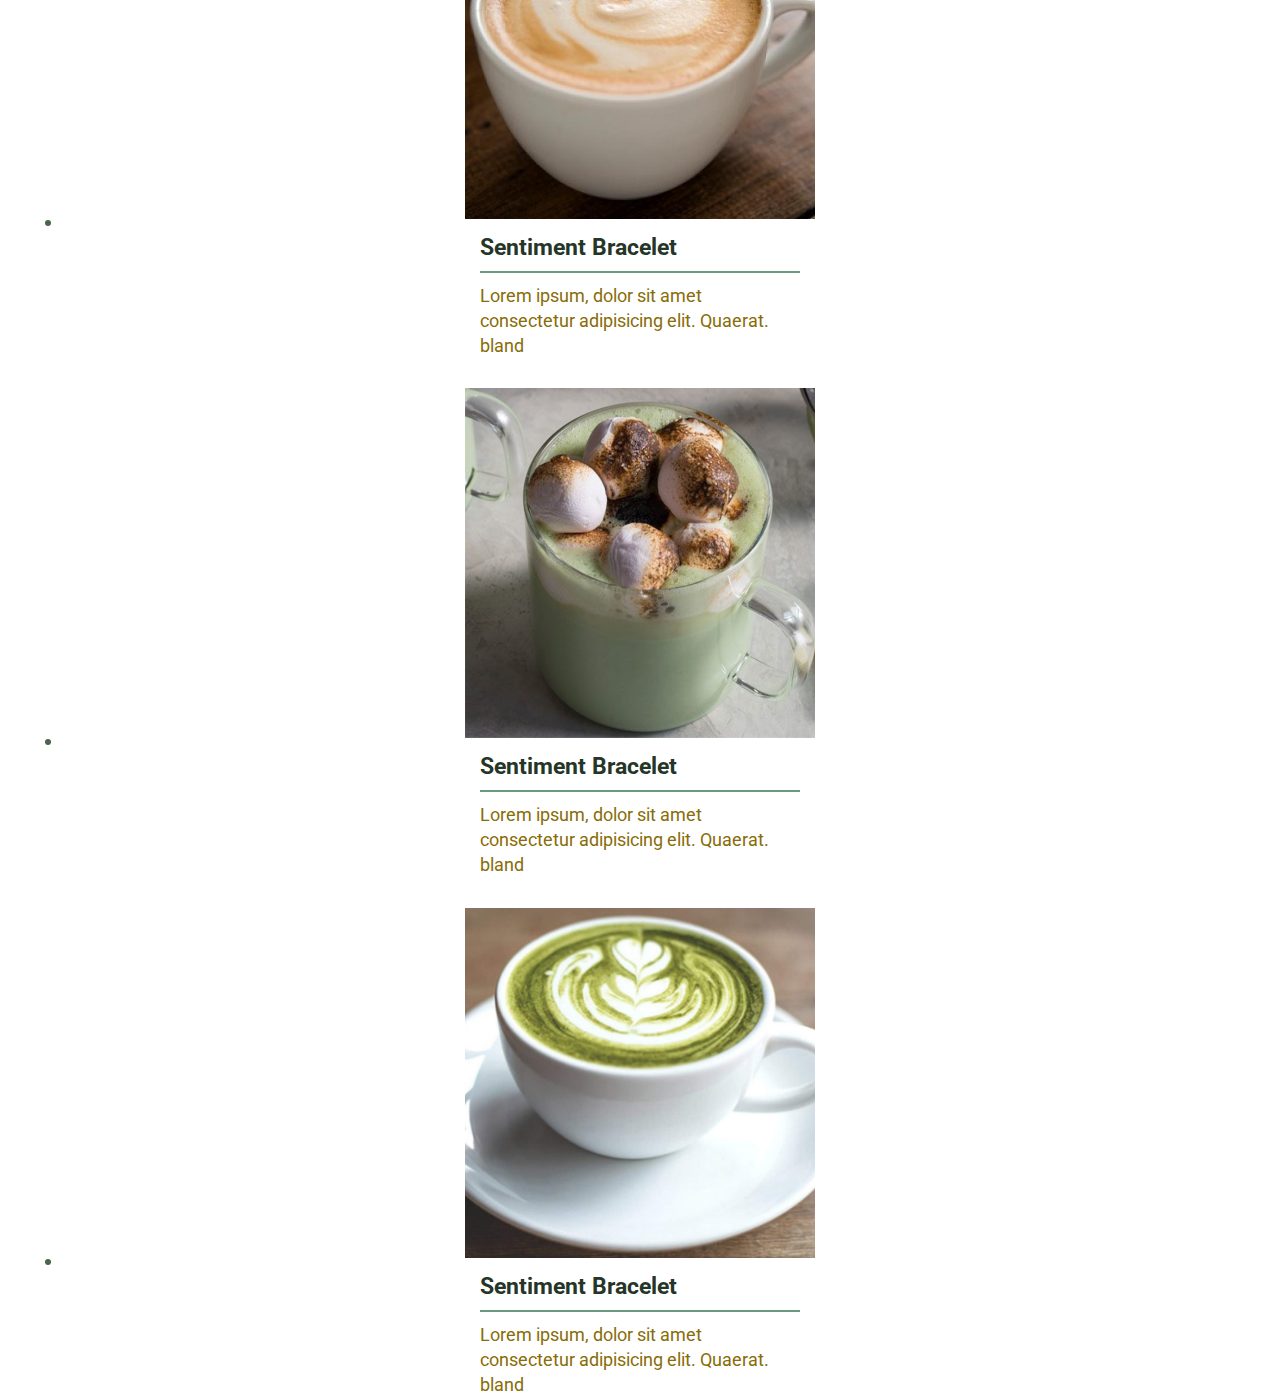
==== commit 7fb3048b: "fix indent" ====
--- a/index.html
+++ b/index.html
@@ -14,33 +14,36 @@
     <!-- Created stylesheet -->
     <link rel="stylesheet" type="text/css" href="./resources/css/style.css">
 
+    <!-- Media queries -->
+    <link rel="stylesheet" type="text/css" href="./resources/css/queries.css">
+
     <title>CharCafe</title>
 </head>
 
 <body>
     <!-- Header and navigator -->
     <header>
-        <nav class="sticky">
+        <nav>
             <img src="./resources/img/logo/logo_tea.png" alt="logo" class="logo">
             <h3>Char Cafe</h3>
             <ul>
-                <li><a href="#">Home</a></li>
+                <li><a href="#section-1">Home</a></li>
                 <li><a href="#">About Us</a></li>
-                <li><a href="#">Menu</a></li>
+                <li><a href="#section-2">Menu</a></li>
                 <li><a href="#">Stores</a></li>
                 <li><a href="#">Application</a></li>
-                <li><a href="#">Contact Us</a></li>
+                <li><a href="#section-3">Contact Us</a></li>
             </ul>
         </nav>
 
         <div class="header-text">
             <img src="./resources/img/logo/logo_tea_white.png" class="header-logo">
-            <h1>Welcome ..</h1>
+            <h1>Welcome..</h1>
         </div>
     </header>
 
-    <!-- Section home -->
-    <section class="home-section clearfix">
+    <!-- Section 1: Section home -->
+    <section id="section-1" class="home-section clearfix">
         <div class="home-text">
             <div class="text">
                 <h2>Welcome</h2>
@@ -69,22 +72,21 @@
         </div>
 
         <div class="home-image-review clearfix">
-            <ul>
-                <!-- <li>
-                <img src="./mine-resources/img/tea_and_cake.png" class="img-review">
-            </li> -->
+            <ul class="rslides">
                 <li>
-                    <img src="./resources/img/home-section/use1.jpg" class="img-review">
+                    <img src="./resources/img/home-section/use_1.jpg" class="img-review">
+                    <img src="./resources/img/home-section/use_2.jpg" class="img-review">
                 </li>
                 <li>
-                    <img src="./resources/img/home-section/use2.jpeg" class="img-review">
+                    <img src="./resources/img/home-section/use_3.jpg" class="img-review">
+                    <img src="./resources/img/home-section/use_4.jpg" class="img-review">
                 </li>
             </ul>
         </div>
     </section>
 
     <!-- Section menu -->
-    <section class="section-menu">
+    <section id="section-2" class="section-menu">
         <div class="menu-header">
             <h1>Char Cafe</h1>
             <h3>BAKERY & TEA</h3>
@@ -201,79 +203,81 @@
     </section>
 
     <!-- Section Contact Us -->
-    <div class="clearfix">
-    <div class="contact-us-aside-left">
-        <section class="contact-us">
-            <h2>Contact Us</h2>
-            <div>
-                <i class="ion-ios-location icon-small"></i>
-                <p>Similique, assumenda ipsa atque nisi iste
-                    ullam,<br>obcaecati sit officia </p>
-            </div>
-            <div>
-                <i class="ion-social-facebook icon-small"></i>
-                <a href="#">CharCafeTH</a>
-            </div>
-            <div>
-                <i class="ion-social-instagram icon-small"></i>
-                <a href="#">CharCafe_official</a>
-            </div>
-            <div>
-                <i class="ion-social-twitter icon-small"></i>
-                <a href="#">@CharCafe</a>
-            </div>
-            <div>
-                <i class="ion-ios-telephone icon-small"></i>
-                <p>xxx-xxx-xxxx</p>
-            </div>
-        </section>
-
-        <section class="subscribe">
-            <h2>Subscribe</h2>
-            <form method="GET" action="#" class="contact-form">
-                <div class="row">
-                    <div class="col span-1-of-3">
-                        <label for="name">Name</label>
-                    </div>
-                    <div class="col span-2-of-3">
-                        <input type="text" name="name" id="name" placeholder="Your name" required>
-                    </div>
-                </div>
-                <div class="row">
-                    <div class="col span-1-of-3">
-                        <label for="email">Email</label>
-                    </div>
-                    <div class="col span-2-of-3">
-                        <input type="email" name="email" id="email" placeholder="Your email" required>
-                    </div>
-                </div>
-                <div class="row">
-                    <div class="col span-1-of-3">
-                        <label>Message</label>
-                    </div>
-                    <div class="col span-2-of-3">
-                        <textarea name="message" placeholder="Your message"></textarea>
-                    </div>
-                </div>
-                <div class="row">
-                    <div class="col span-1-of-3">
-                        <label>Notify Me</label>
-                    </div>
-                    <div class="col span-1-of-3">
-                        <input type="checkbox" name="news" id="news" checked>
-                    </div>
-                    <div class="col span-1-of-3">
-                        <input type="submit" value="Submit">
-                    </div>
-                </div>
-            </form>
-        </section>
+    <div id="section-3" class="clearfix">
+        <div class="contact-us-aside-left">
+            <section class="contact-us">
+                <h2>Contact Us</h2>
+                <div>
+                    <i class="ion-ios-location icon-small"></i>
+                    <p>Similique, assumenda ipsa atque nisi iste
+                        ullam,<br>obcaecati sit officia </p>
+                </div>
+                <div>
+                    <i class="ion-social-facebook icon-small"></i>
+                    <a href="#">CharCafeTH</a>
+                </div>
+                <div>
+                    <i class="ion-social-instagram icon-small"></i>
+                    <a href="#">CharCafe_official</a>
+                </div>
+                <div>
+                    <i class="ion-social-twitter icon-small"></i>
+                    <a href="#">@CharCafe</a>
+                </div>
+                <div>
+                    <i class="ion-ios-telephone icon-small"></i>
+                    <p>xxx-xxx-xxxx</p>
+                </div>
+            </section>
+
+            <section class="subscribe">
+                <h2>Subscribe</h2>
+                <form method="GET" action="#" class="contact-form">
+                    <div class="row">
+                        <div class="col span-1-of-3">
+                            <label for="name">Name</label>
+                        </div>
+                        <div class="col span-2-of-3">
+                            <input type="text" name="name" id="name" placeholder="Your name" required>
+                        </div>
+                    </div>
+                    <div class="row">
+                        <div class="col span-1-of-3">
+                            <label for="email">Email</label>
+                        </div>
+                        <div class="col span-2-of-3">
+                            <input type="email" name="email" id="email" placeholder="Your email" required>
+                        </div>
+                    </div>
+                    <div class="row">
+                        <div class="col span-1-of-3">
+                            <label>Message</label>
+                        </div>
+                        <div class="col span-2-of-3">
+                            <textarea name="message" placeholder="Your message"></textarea>
+                        </div>
+                    </div>
+                    <div class="row">
+                        <div class="col span-1-of-3">
+                            <label>Notify Me</label>
+                        </div>
+                        <div class="col span-1-of-3">
+                            <input type="checkbox" name="news" id="news" checked>
+                        </div>
+                        <div class="col span-1-of-3">
+                            <input type="submit" value="Submit">
+                        </div>
+                    </div>
+                </form>
+            </section>
+        </div>
+
+        <aside>
+            <img src="../resources/img/background/cafe_vertical.jpeg" alt="CharCafe">
+        </aside>
     </div>
-
-    <aside>
-        <img src="../resources/img/background/cafe_vertical.jpeg" alt="CharCafe">
-    </aside>
-</div>
+    
+    <div class="clearfix"></div>
     <!-- Footer -->
     <footer>
         <p>Copyright &copy; 2021 CHAR CAFE</p>
@@ -284,6 +288,12 @@
             <li><a href="#"><i class="ion-social-twitter"></i></a></li>
         </ul>
     </footer>
+
+    <!-- Jquery -->
+    <script src="https://ajax.googleapis.com/ajax/libs/jquery/1.12.4/jquery.min.js"></script>
+    <script src="./vendors/js/responsiveslides.min.js"></script>
+    <!-- Created jquery script -->
+    <script src="./resources/js/script.js"></script>
 </body>
 
 </html>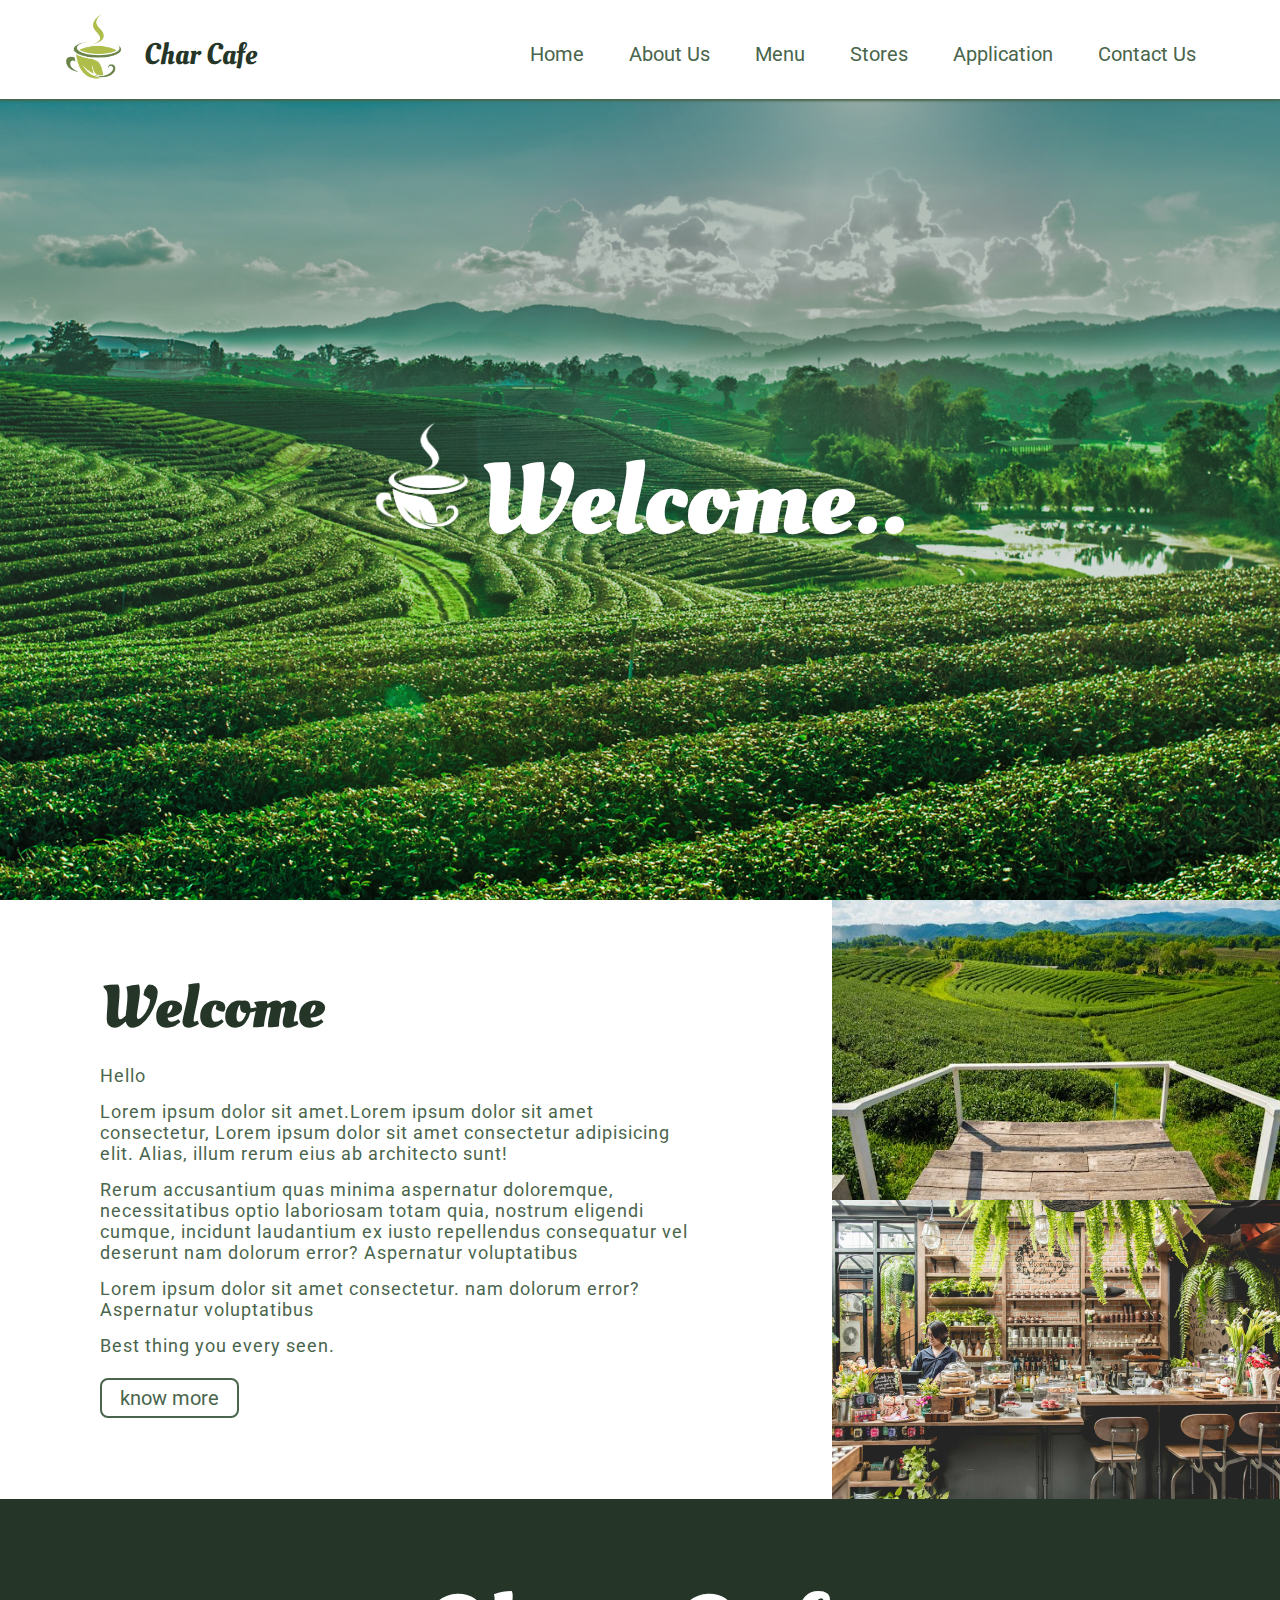
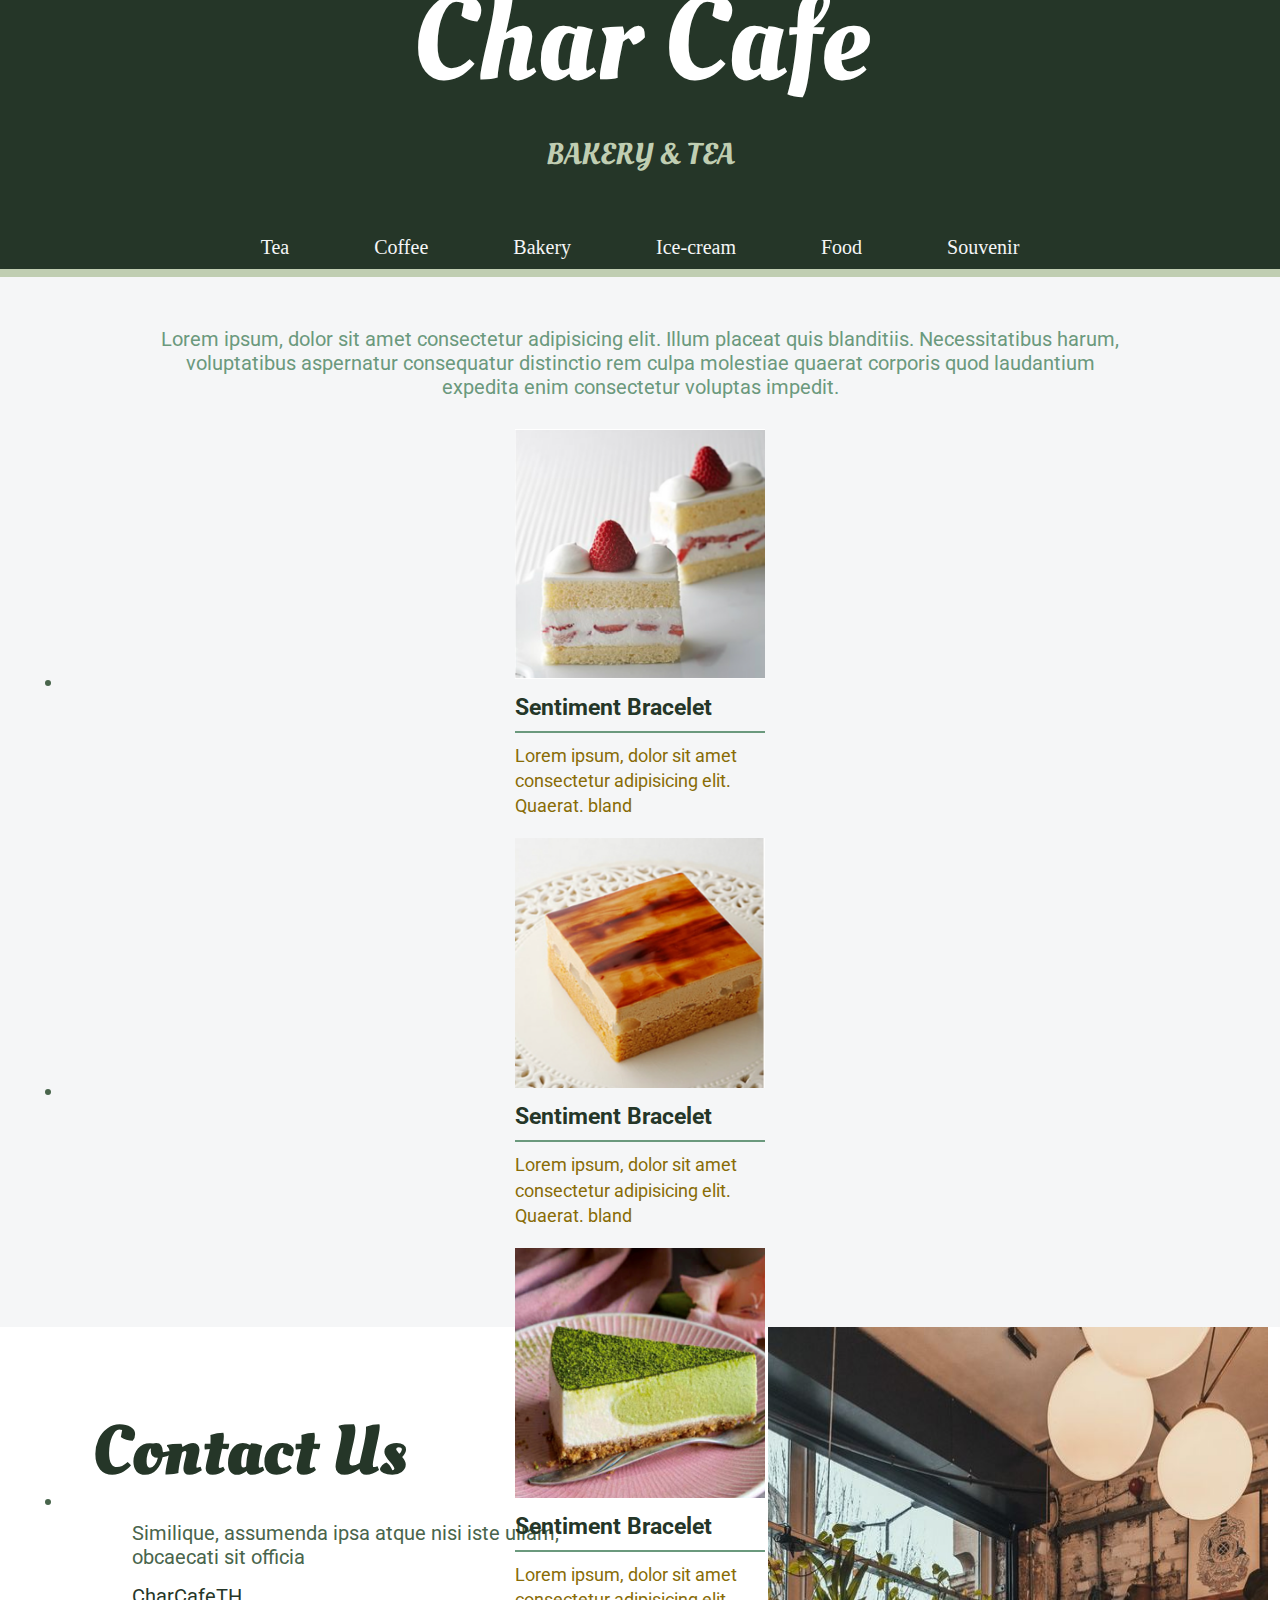
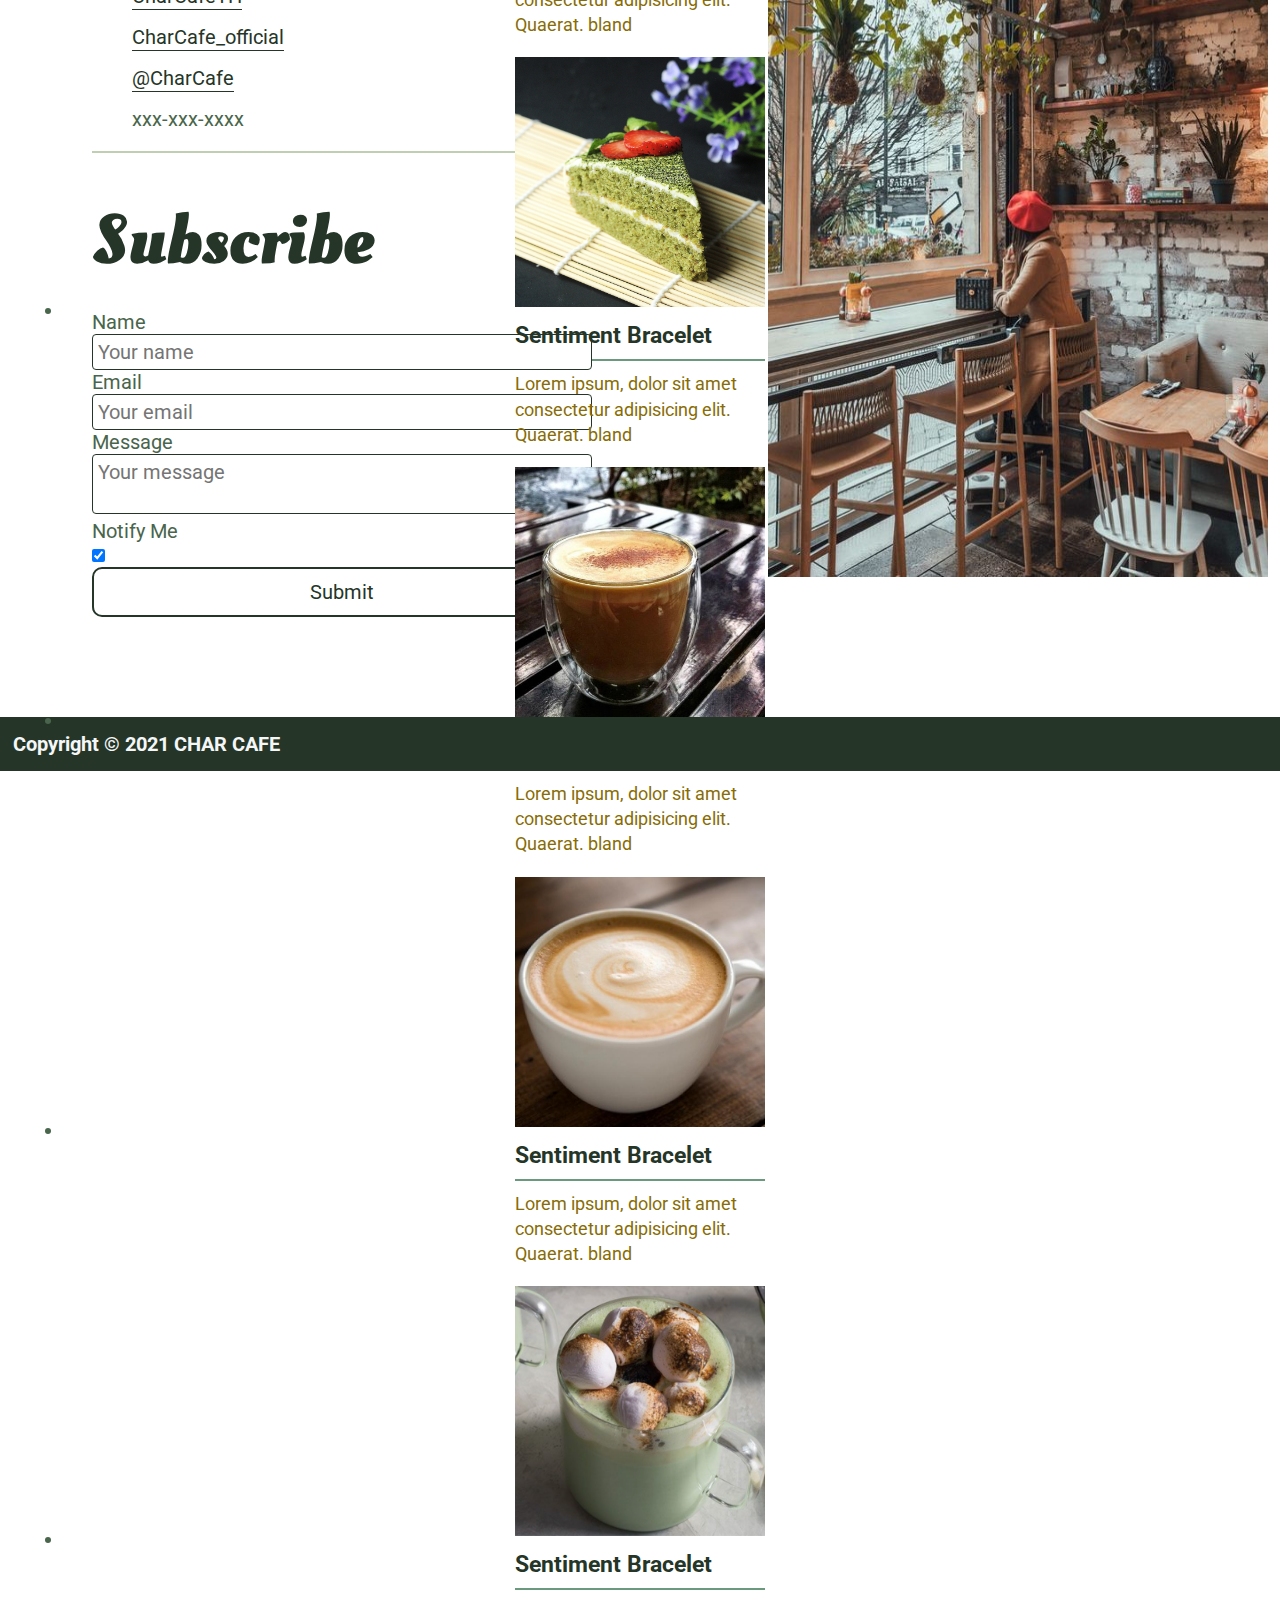
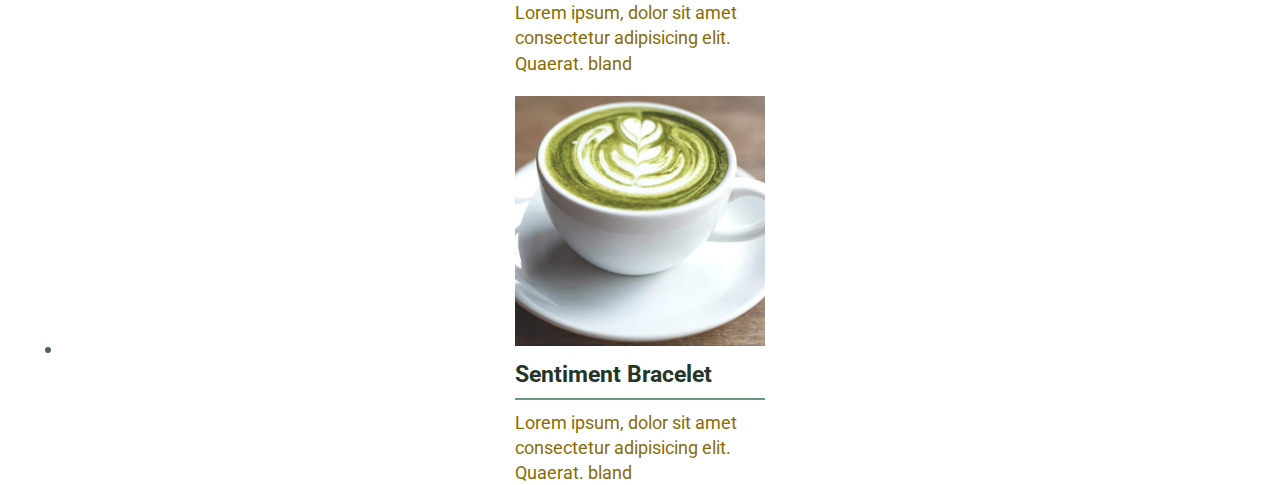
==== commit 5e6d6c33: "fix(index.html): contact-us image relative path" ====
--- a/index.html
+++ b/index.html
@@ -203,7 +203,7 @@
     </section>
 
     <!-- Section Contact Us -->
-    <div id="section-3" class="clearfix">
+    <div id="section-3">
         <div class="contact-us-aside-left">
             <section class="contact-us">
                 <h2>Contact Us</h2>
@@ -273,7 +273,7 @@
         </div>
 
         <aside>
-            <img src="../resources/img/background/cafe_vertical.jpeg" alt="CharCafe">
+            <img src="./resources/img/background/cafe_vertical.jpeg" alt="CharCafe">
         </aside>
     </div>
     
@@ -296,4 +296,4 @@
     <script src="./resources/js/script.js"></script>
 </body>
 
-</html>+</html>
--- a/resources/css/style.css
+++ b/resources/css/style.css
@@ -12,6 +12,7 @@
     font-size: 20px;
     font-family: 'Roboto', sans-serif;
     color: #49654C;
+    scroll-behavior: smooth;
 }
 
 .clearfix { zoom: 1; }
@@ -72,6 +73,7 @@
     align-items: center;
     padding: 20px 5% 10px 5%;
     /* height: 10vh; */
+    box-shadow: 0 2px 2px;
 }
 
 nav .logo {
@@ -173,7 +175,7 @@
 /* Home text
    ========================================================================== */
 .home-text {
-    width: 66%;
+    width: 65%;
     float: left;
 }
 
@@ -214,12 +216,13 @@
 /* Home image review
    ========================================================================== */
 .home-image-review {
-    width: 34%;
+    width: 35%;
     float: right;
 }
 
 .home-image-review .img-review {
     width: 100%;
+    /* height: 50%; */
 }
 
 .home-image-review ul li {
@@ -286,7 +289,7 @@
 .section-menu .menu-list {
     margin-top: 50px;
     width: 100%;
-    height: 125vh;
+    height: 1250px;
 }
 
 .section-menu .menu-list .menu-list-header {
@@ -335,13 +338,16 @@
 /* Contact us
    ========================================================================== */
 
+#section-3 {
+    height: 100vh;
+}
 .contact-us-aside-left {
     width: 60%;
     float:left;
     /* padding-left: 11%; */
 }
 
-.contact-us-aside-left .contact-us{
+.contact-us-aside-left .contact-us {
     /*background-color: #555; */
     width: 600px;
     margin: 10% auto 0 25%;
@@ -453,7 +459,7 @@
 
 aside img{
     width: 500px;
-    height: 100%;
+    height: 850px;
     /* margin-left: 40%; */
 }
 
@@ -464,10 +470,11 @@
     display: flex;
     align-items: center;
     padding: 15px 1%;
-    /* background-color: yellow; */
+    background-color: #253628;
 }
 
 footer p {
+    color: #F5F6F7;
     font-weight: 700;
 }
 
@@ -479,14 +486,49 @@
 footer ul li {
     display: inline-block;
     list-style: none;
-    margin: 0 10px;
-}
-
-footer ul li a{
+    margin: 0 13px;
+}
+
+footer ul li a {
     text-decoration: none;
-    color: black;
 }
 
 footer ul li a i{
-    font-size: 20px;
+    color: #fdd741;
+    font-size: 25px;
+}
+
+/* Jquery ResponsiveSlides
+   ========================================================================== */
+
+.rslides {
+    position: relative;
+    list-style: none;
+    overflow: hidden;
+    width: 100%;
+    padding: 0;
+    margin: 0;
+    }
+
+.rslides li {
+    -webkit-backface-visibility: hidden;
+    position: absolute;
+    display: none;
+    width: 100%;
+    left: 0;
+    top: 0;
+}
+
+.rslides li:first-child {
+    position: relative;
+    display: block;
+    float: left;
+}
+
+.rslides img {
+    display: block;
+    height: auto;
+    float: left;
+    width: 100%;
+    border: 0;
 }--- a/resources/css/queries.css
+++ b/resources/css/queries.css
@@ -0,0 +1,422 @@
+/* ----- 1351 - full hd (~1920) ----- */
+@media only screen and (max-width: 1580px) {
+/** Home text
+    ========================================================================== **/
+    .home-text .text {
+        width: 600px;
+        margin: 10% auto 0 15%;
+    }
+
+/** Section Menu 
+    ========================================================================== **/
+    .section-menu .menu-list {
+        height: 1150px;
+    }
+
+    .section-menu .menu-list .menu-photo{
+        margin-bottom: 20px;
+    }
+
+    .section-menu .menu-list .menu-photo img {
+        width: 300px;
+        height: 300px;
+        margin-bottom: 10px;
+    }
+
+    .section-menu .menu-list .figure-text {
+        width: 280px;
+        text-align: left;
+        margin: 0 auto;
+    }
+
+/** Contact us
+    ========================================================================== **/
+    .contact-us-aside-left .contact-us {
+        width: 600px;
+        margin: 10% auto 0 15%;
+    }
+
+/** Subscribe form
+    ========================================================================== **/
+    .subscribe {
+        width: 600px;
+        margin: 40px auto 100px 15%;
+    }
+}
+
+/* ----- 1201 - 1350 ----- */
+@media only screen and (max-width: 1350px) {
+/** Header
+    ========================================================================== **/
+    header .header-logo {
+        width: 100px;
+    }
+    
+    header h1 {
+        font-size: 100px;
+    }
+
+/** Home text
+    ========================================================================== **/
+    .home-text .text {
+        width: 600px;
+        margin: 8% auto 0 12%;
+    }
+
+    .home-text .text h2 {    
+        font-size: 60px;    
+    }
+
+    .home-text .text .welcome-text p{
+        font-size: 18px;  
+    }
+    
+/** Section Menu 
+    ========================================================================== **/
+    .section-menu .menu-list {
+        height: 1000px;
+    }
+
+    .section-menu .menu-list .menu-photo{
+        margin-bottom: 20px;
+    }
+
+    .section-menu .menu-list .menu-photo img {
+        width: 250px;
+        height: 250px;
+        margin-bottom: 10px;
+    }
+
+    .section-menu .menu-list .figure-text {
+        width: 250px;
+        text-align: left;
+        margin: 0 auto;
+    }
+
+/** Contact us
+    ========================================================================== **/
+    .contact-us-aside-left .contact-us {
+        width: 550px;
+        margin: 10% auto 0 12%;
+    }
+
+/** Subscribe form
+    ========================================================================== **/
+    .subscribe {
+        width: 550px;
+        margin: 40px auto 100px 12%;
+    }
+
+}
+
+/* ----- 1121 - 1200 ----- */
+@media only screen and (max-width: 1200px) {
+
+    .section-menu .menu-list {
+        height: 950px;
+    }
+
+    .section-menu h4 {
+        font-size: 20px;
+    }
+
+    .section-menu .menu-list .figure-text p{
+        font-size: 15px;
+        line-height: 1.2;
+    }
+}
+
+/* ----- tablet to big tablet: 1071 - 1120 ----- */
+@media only screen and (max-width: 1120px) {
+
+    header .header-logo {
+        width: 90px;
+    }
+    
+    header h1 {
+        font-size: 90px;
+    }
+
+    .section-menu .menu-list {
+        height: 570px;
+    }
+
+    .section-menu .menu-list .menu-list-header {
+        display: none;
+    }
+
+    .section-menu .menu-list .menu-photo img {
+        width: 220px;
+        height: 220px;
+        margin-bottom: 10px;
+        transition: transform 0.3s ease
+    }
+
+    .section-menu .menu-list .menu-photo img:hover{
+        transform: scale(1.04);
+        transition: transform 0.3s ease
+    }
+
+    .section-menu .menu-list .figure-text {
+        display: none;
+    }
+}
+
+/* ----- 1016 - 1070 ----- */
+@media only screen and (max-width: 1070px) {
+/** Home text
+    ========================================================================== **/
+    .home-text {
+        width: 100%;
+    }
+    
+    .home-text .text {
+        width: 700px;
+        margin: 8% auto 8% auto;
+    }
+
+    .home-text .text h2 {    
+        font-size: 60px;    
+    }
+
+    .home-text .text .welcome-text p{
+        font-size: 18px;  
+    }
+
+    .home-image-review {
+        display: none;
+    }
+
+/** Contact us
+    ========================================================================== **/
+    .contact-us-aside-left {
+        width: 100%;
+    }
+    
+    .contact-us-aside-left .contact-us {
+        width: 700px;
+        margin: 10% auto 0 auto;
+    }
+
+    .contact-us-aside-left .contact-us .icon-small {
+        font-size: 160%;
+    }
+    .contact-us-aside-left .contact-us p {
+        font-size: 110%;
+    }
+    .contact-us-aside-left .contact-us a:link,
+    .contact-us-aside-left .contact-us a:visited {
+        margin-top: 7px;
+        border-bottom: none;
+        transition: color 0.2s;
+    }
+    .contact-us-aside-left .contact-us a:hover,
+    .contact-us-aside-left .contact-us a:active {
+        color: #ccc4b0;
+    }
+
+/** Subscribe form
+    ========================================================================== **/
+    .subscribe {
+        width: 700px;
+        margin: 40px auto 100px auto;
+    }
+
+    .subscribe .row {
+        width: 600px;
+    }
+
+    aside {
+        display: none;
+    }
+}
+
+/* ----- 910 - 1015 ----- */
+@media only screen and (max-width: 1015px) {
+    nav ul li {
+        margin: 0 10px;
+    }
+    
+    nav ul li a{
+        font-size: 16px;
+    }
+    
+    header .header-logo {
+        width: 80px;
+    }
+    
+    header h1 {
+        font-size: 80px;
+    }
+
+    .section-menu .menu-list {
+        height: 530px;
+    }
+
+    .section-menu .menu-list ul {
+        width: 100%;
+        margin: 0 auto;
+    }
+
+    .section-menu .menu-list .menu-photo{
+        margin-bottom: 7px;
+    }
+
+    .section-menu .menu-list .menu-photo img {
+        width: 200px;
+        height: 200px;
+    }
+
+}
+
+/* ----- 906 - 909 ----- */
+@media only screen and (max-width: 909px) {
+
+    .home-text .text {
+        width: 600px;
+        margin: 6% auto 8% 13%;
+    }
+
+    .section-menu .menu-nav ul li a {
+        font-size: 16px;
+    }
+
+/** Contact us
+    ========================================================================== **/
+    .contact-us-aside-left .contact-us {
+        width: 550px;
+        margin: 10% auto 0 13%;
+    }
+
+    .contact-us-aside-left .contact-us .icon-small {
+        font-size: 160%;
+    }
+    .contact-us-aside-left .contact-us p {
+        font-size: 110%;
+    }
+    .contact-us-aside-left .contact-us a:link,
+    .contact-us-aside-left .contact-us a:visited {
+        margin-top: 7px;
+        border-bottom: none;
+        transition: color 0.2s;
+    }
+    .contact-us-aside-left .contact-us a:hover,
+    .contact-us-aside-left .contact-us a:active {
+        color: #ccc4b0;
+    }
+
+/** Subscribe form
+    ========================================================================== **/
+    .subscribe {
+        width: 550px;
+        margin: 40px auto 100px 13%;
+    }
+
+    .subscribe .row {
+        width: 550px;
+    }
+}
+
+/* ----- 832 - 905 ----- */
+@media only screen and (max-width: 905px) {
+    header .header-logo {
+        display: none
+    }
+}
+
+/* ----- 806 - 831 ----- */
+@media only screen and (max-width: 831px) {
+    nav ul {
+        display: none;
+    }
+
+    .home-text .text {
+        width: 600px;
+        margin: 6% auto 8% 8%;
+    }
+
+    .section-menu .menu-header:after {
+        display: block;
+        content: "";
+        background-color: #C0CEB2; 
+        height: 8px;
+        width: 100%;
+        margin-top: 20px;
+        /* margin-bottom: 10px; */
+    }
+
+    .section-menu .menu-nav {
+        display: none;
+    }
+
+    .section-menu .menu-list {
+        height: 520px;
+    }
+
+    .contact-us-aside-left .contact-us {
+        width: 550px;
+        margin: 10% auto 0 8%;
+    }
+
+    .subscribe {
+        width: 550px;
+        margin: 40px auto 100px 8%;
+    }
+}
+
+/* ----- 718 - 807 ----- */
+@media only screen and (max-width: 807px) {
+    .home-text .text {
+        width: 600px;
+        margin: 6% auto 8% 5%;
+    }
+    
+    .section-menu h1 {
+        font-size: 80px;
+    }
+    
+    .section-menu h3 {
+        font-size: 20px;
+    }
+    
+    .section-menu .menu-list {
+        height: 350px;
+    }
+    
+    .section-menu .menu-list .menu-photo img {
+        width: 120px;
+        height: 120px;
+    }
+
+    .contact-us-aside-left .contact-us {
+        width: 550px;
+        margin: 10% auto 0 5%;
+    }
+
+    .subscribe {
+        width: 550px;
+        margin: 40px auto 100px 5%;
+    }
+}
+
+/* ----- ~483 - 717 ----- */
+@media only screen and (max-width: 717px) {
+    .home-text .text {
+        width: 400px;
+        margin: 6% auto 8% 5%;
+    }
+
+    .contact-us-aside-left .contact-us {
+        width: 400px;
+        margin: 10% auto 0 5%;
+    }
+
+    .subscribe {
+        width: 400;
+        margin: 40px auto 100px 5%;
+    }
+
+    .subscribe .row {
+        width: 400px;
+    }
+}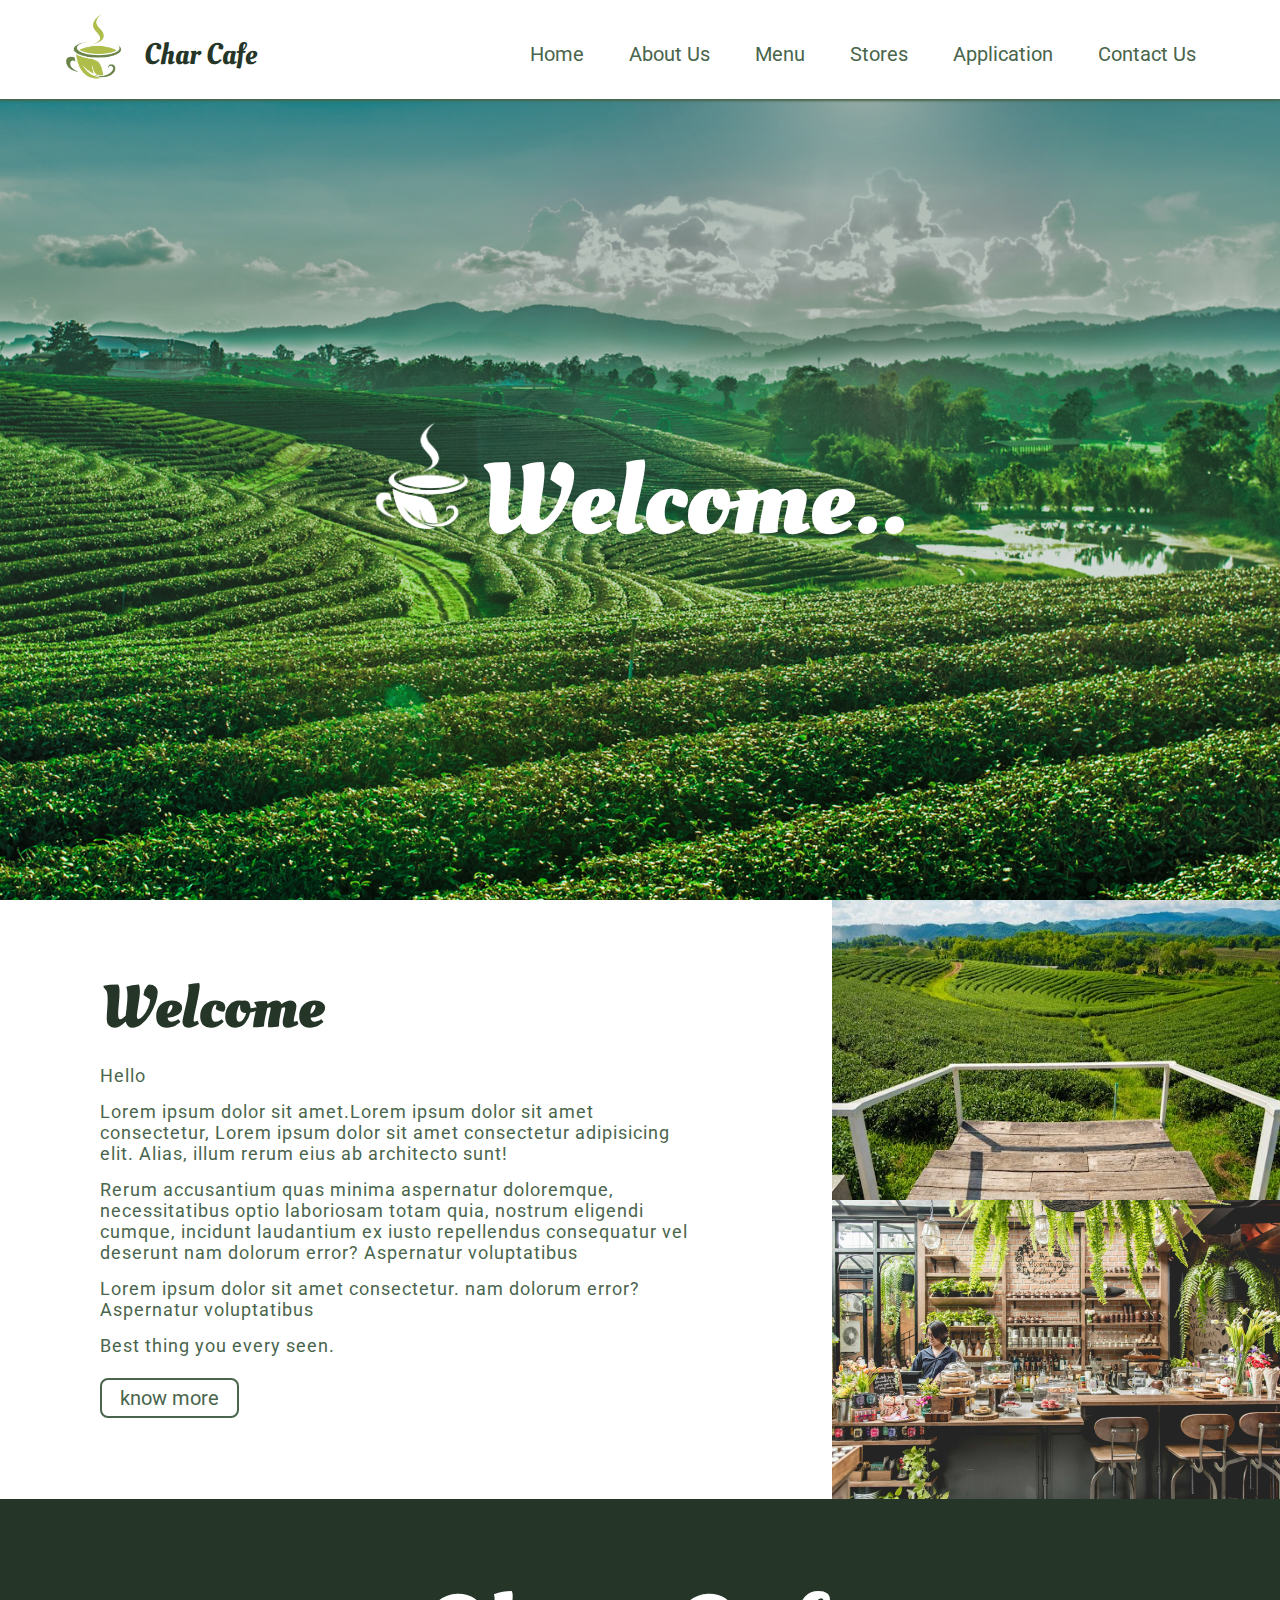
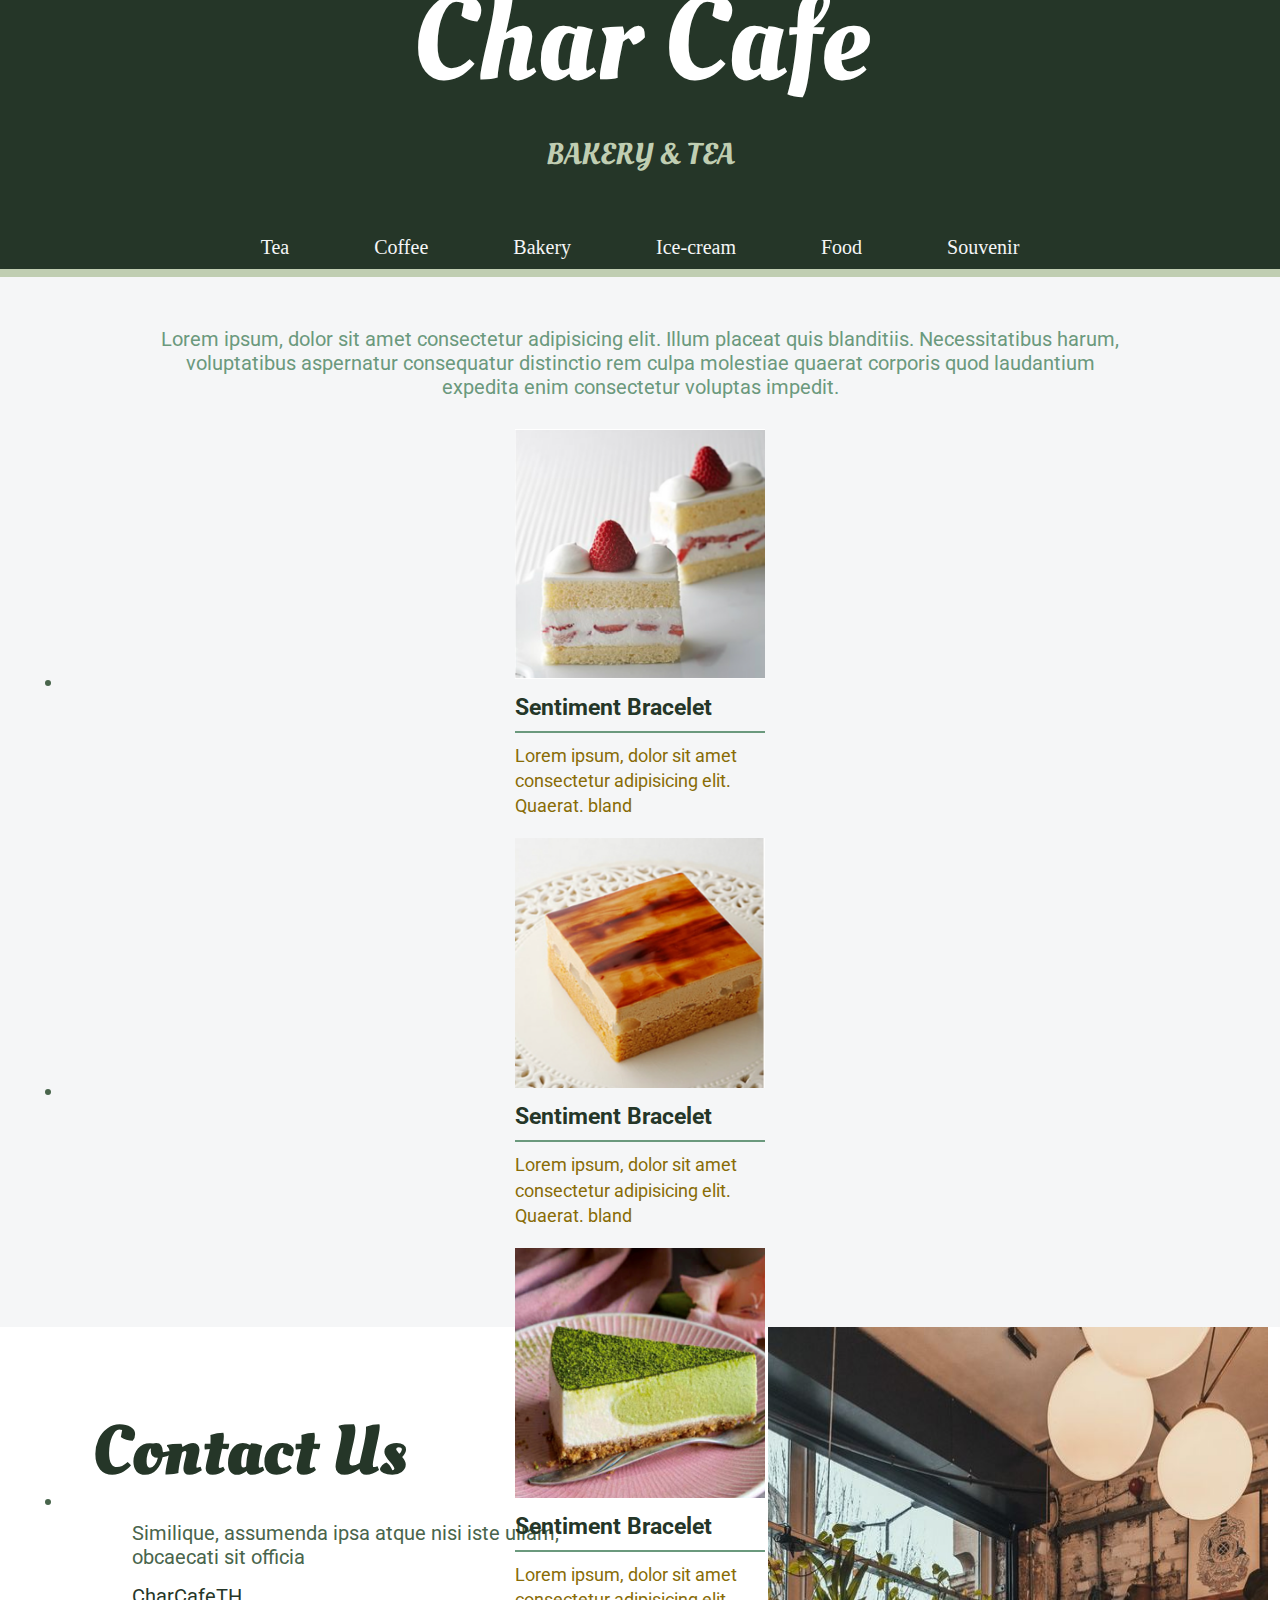
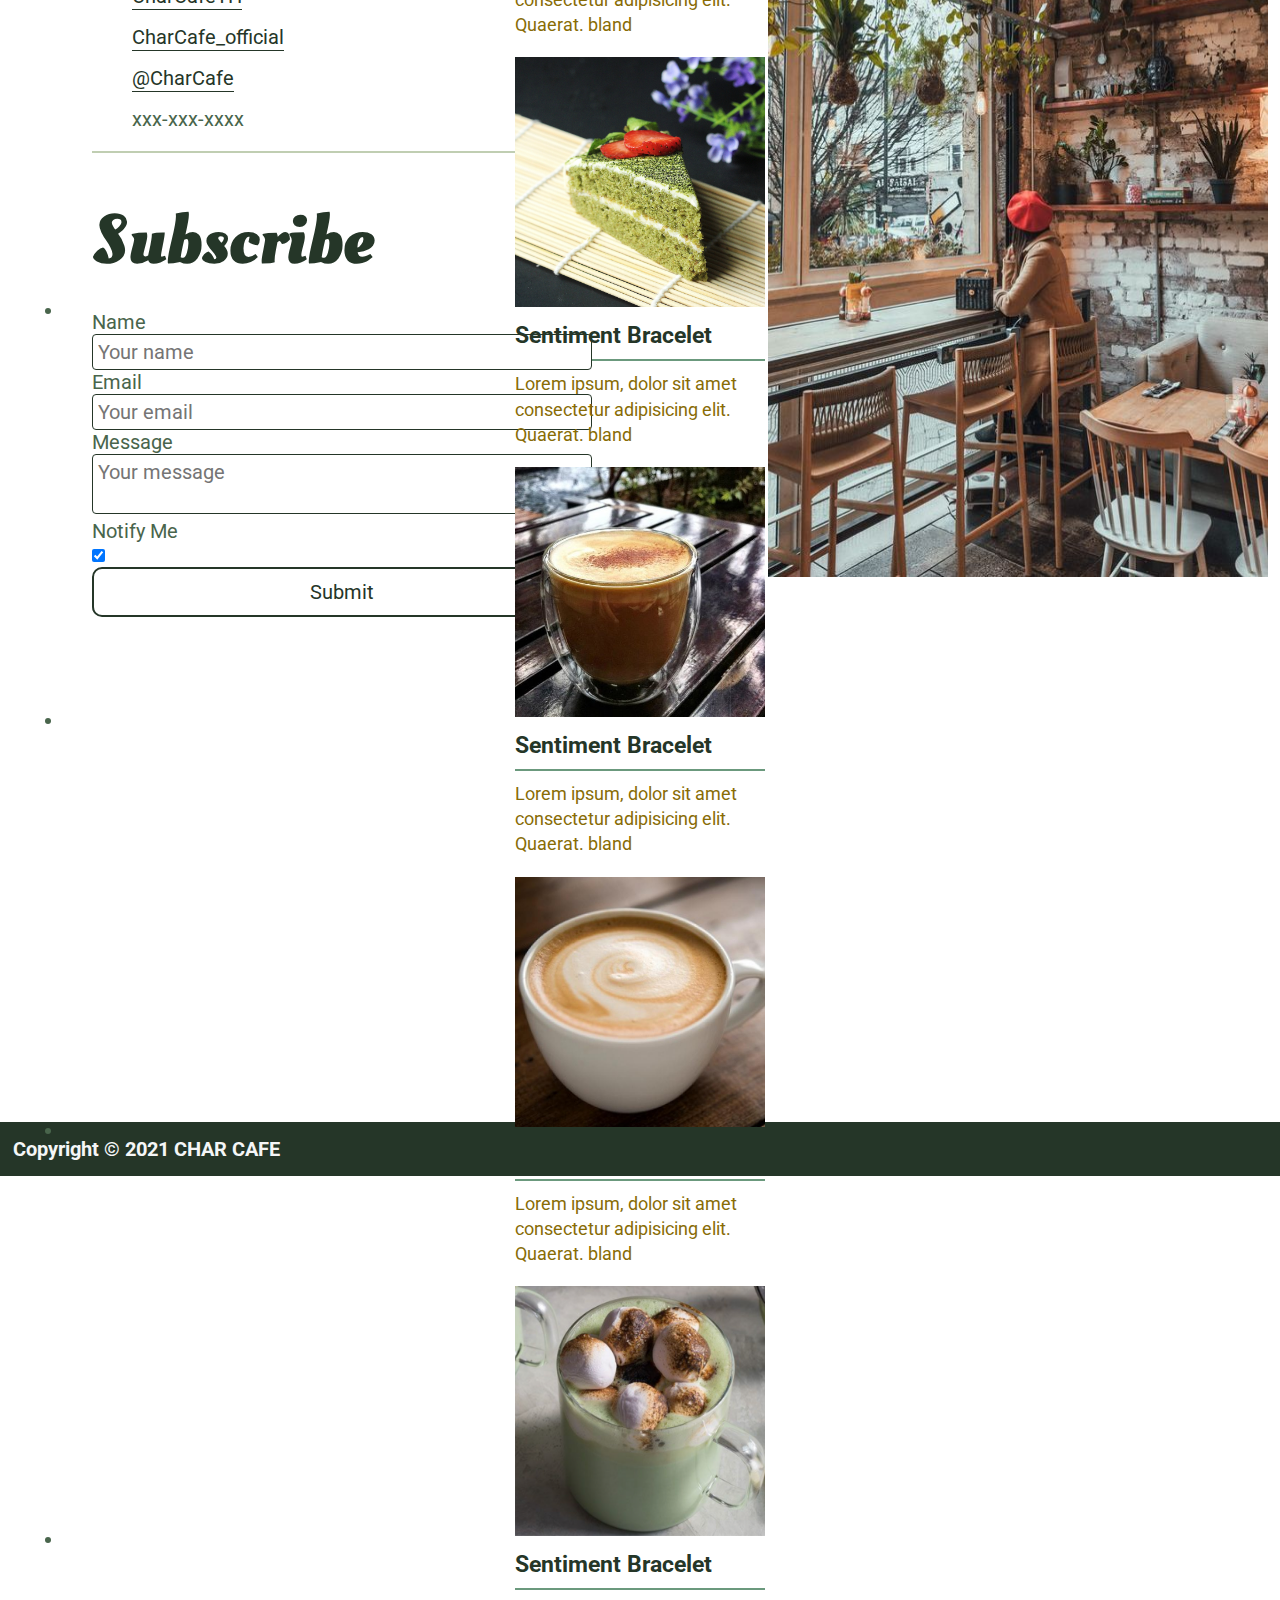
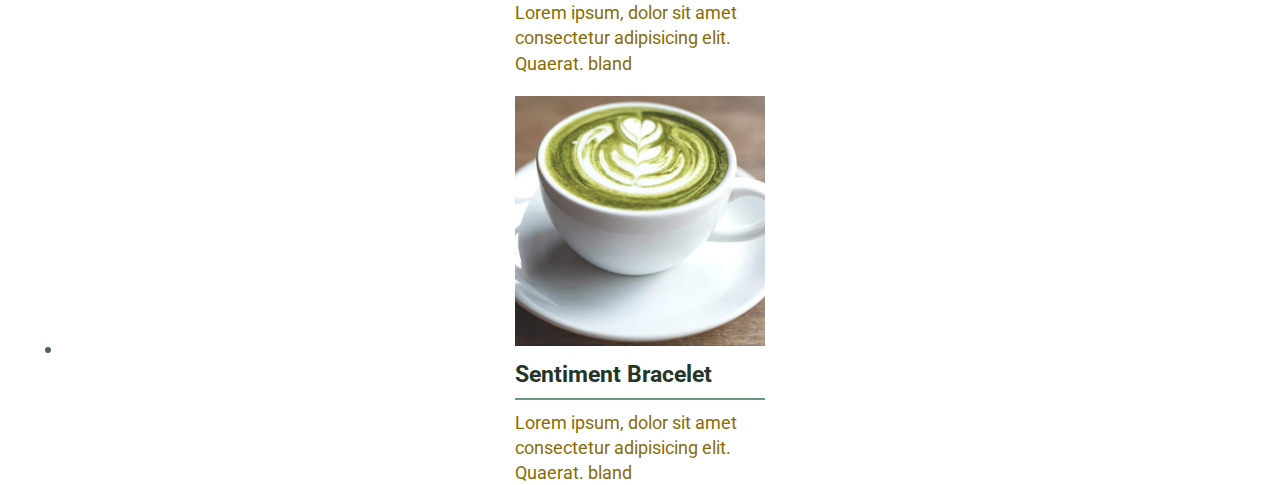
==== commit 55b7b955: "Add google map of Choui Fong Tea" ====
--- a/index.html
+++ b/index.html
@@ -275,9 +275,11 @@
         <aside>
             <img src="./resources/img/background/cafe_vertical.jpeg" alt="CharCafe">
         </aside>
+
     </div>
-    
-    <div class="clearfix"></div>
+    <div class="clearfix">
+        <iframe src="https://www.google.com/maps/embed?pb=!1m18!1m12!1m3!1d239544.51567275258!2d99.57850993908218!3d20.263684158907513!2m3!1f0!2f0!3f0!3m2!1i1024!2i768!4f13.1!3m3!1m2!1s0x30d6f91f181dfc83%3A0x48a91c0ac3dd57a3!2sChoui%20Fong%20Tea!5e0!3m2!1sen!2sth!4v1684220359351!5m2!1sen!2sth" width="100%" height="400" style="border:0;" allowfullscreen="" loading="lazy" referrerpolicy="no-referrer-when-downgrade"></iframe>
+    </div>
     <!-- Footer -->
     <footer>
         <p>Copyright &copy; 2021 CHAR CAFE</p>
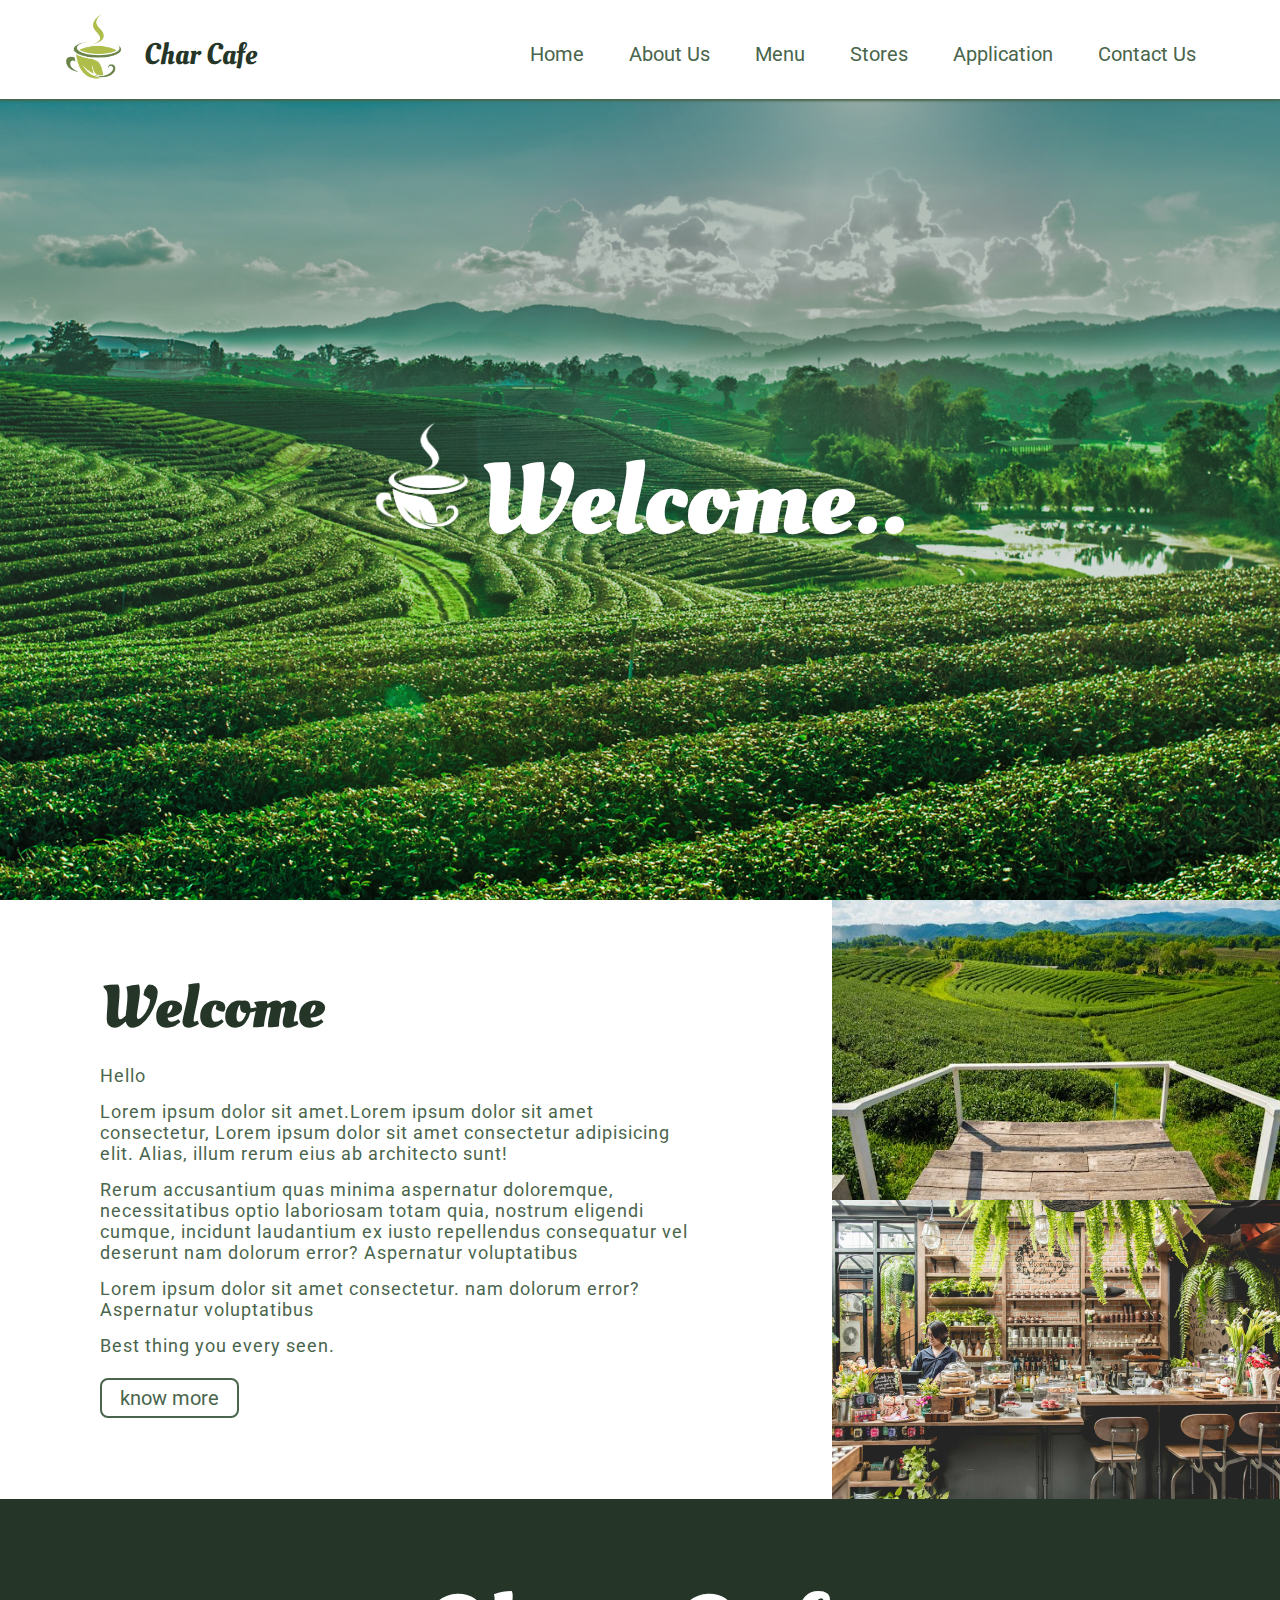
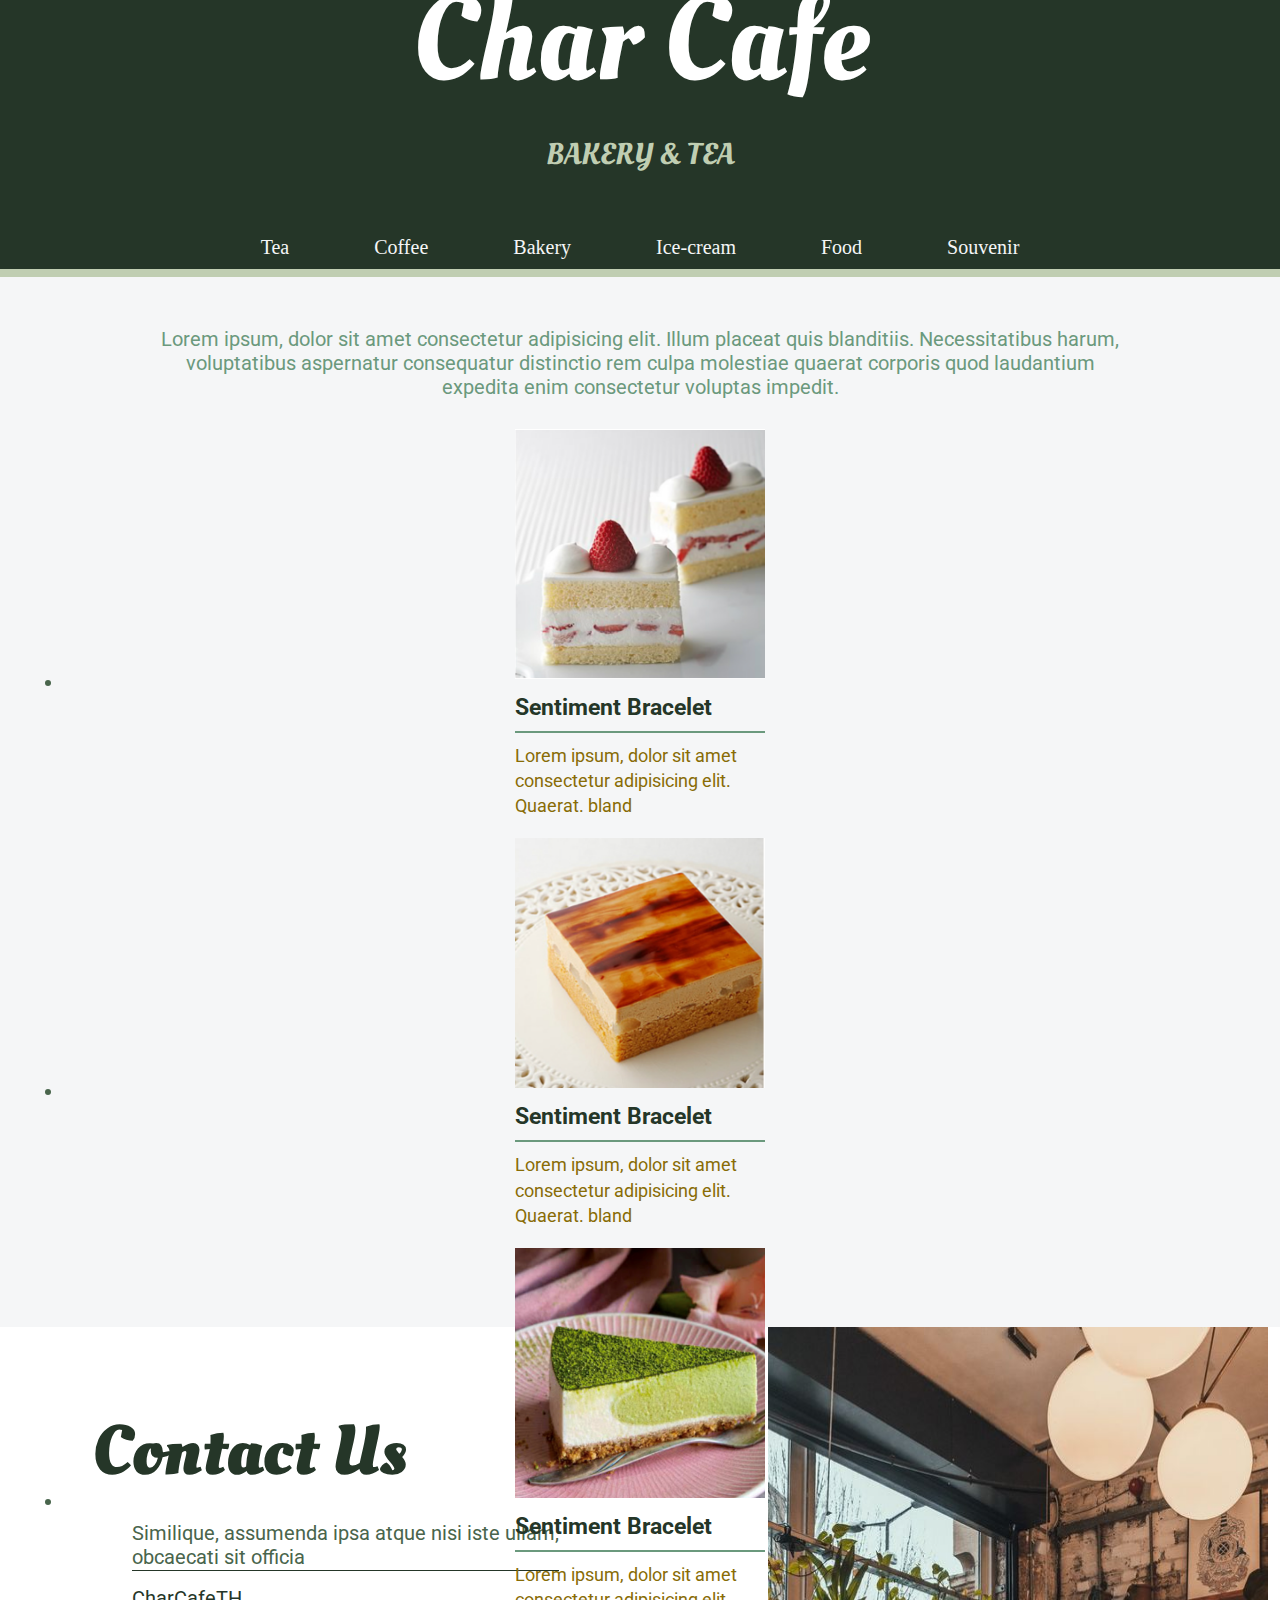
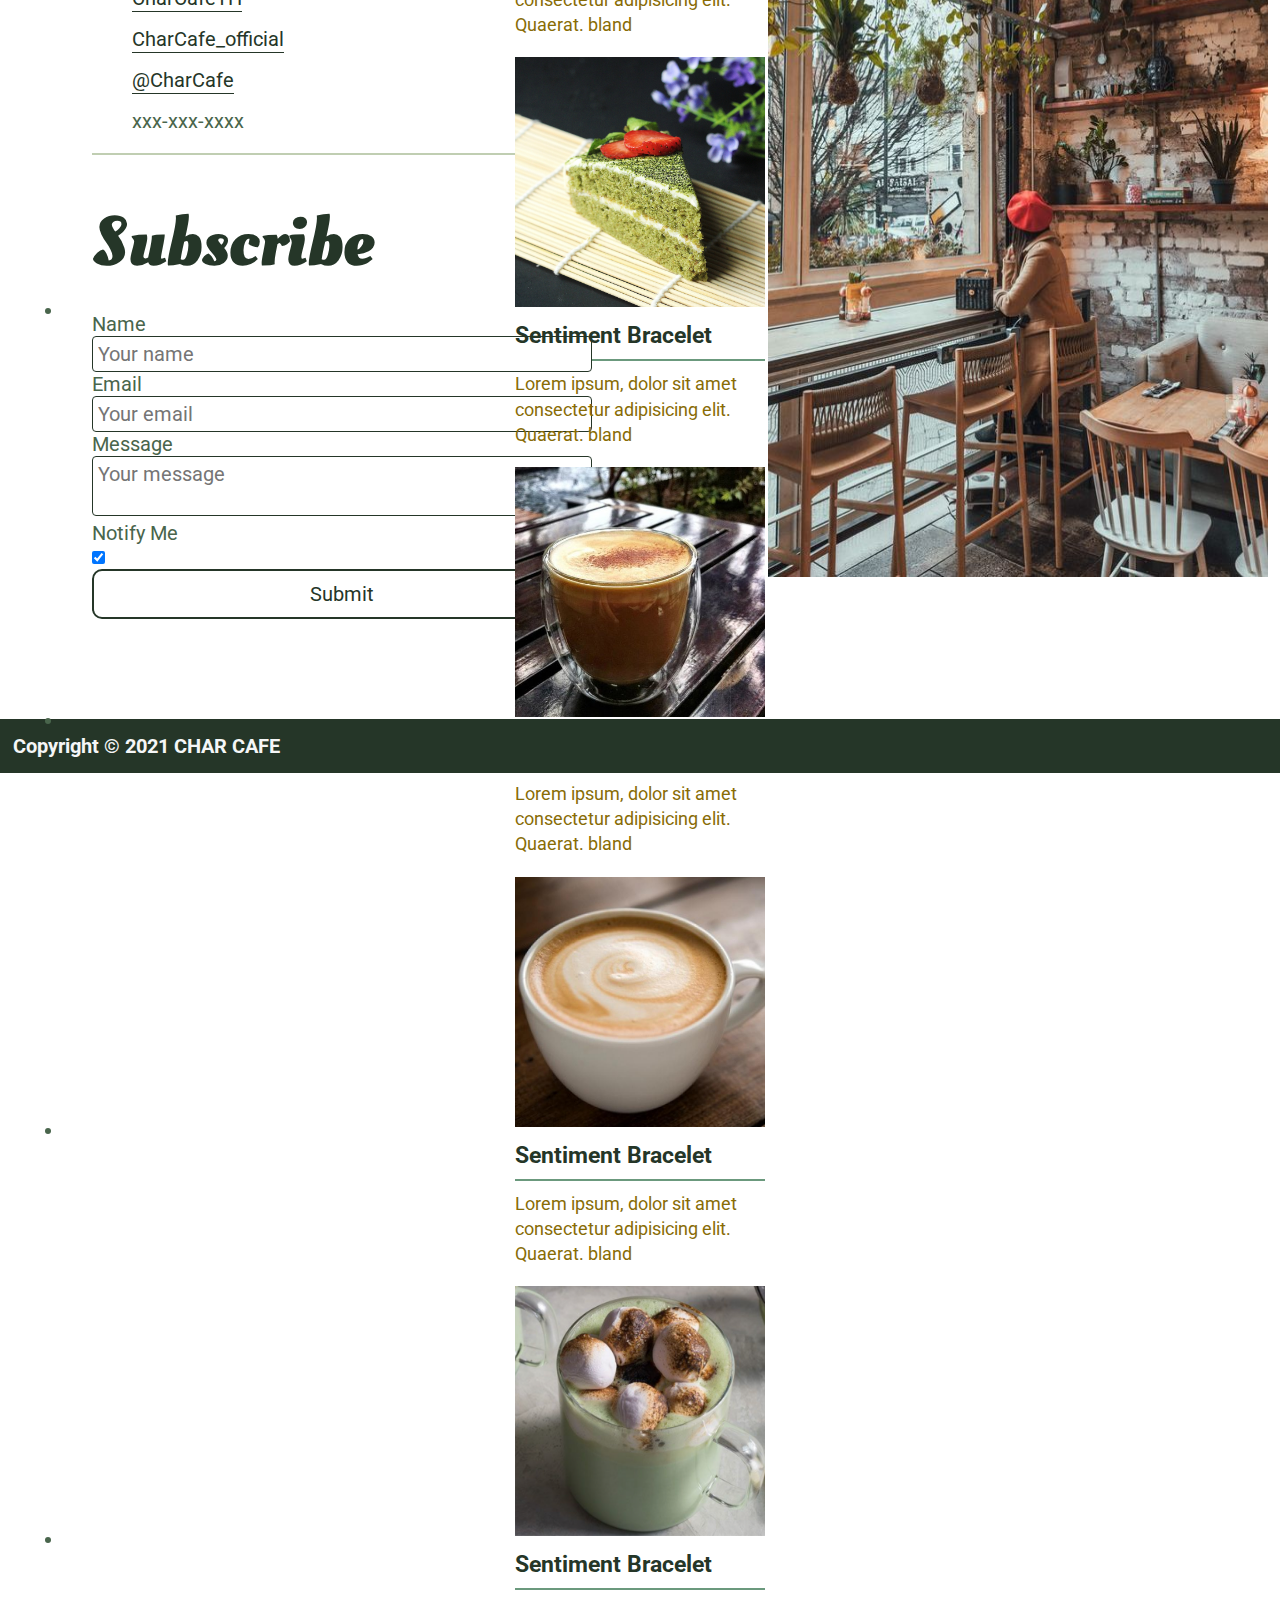
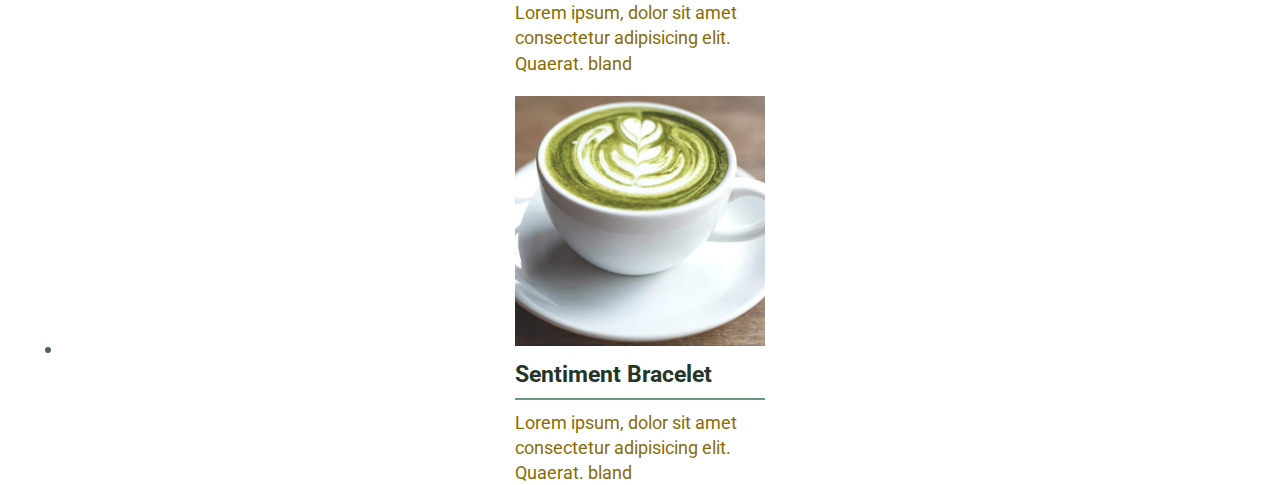
==== commit 5ac07e91: "updated the styling on the map element" ====
--- a/index.html
+++ b/index.html
@@ -209,8 +209,8 @@
                 <h2>Contact Us</h2>
                 <div>
                     <i class="ion-ios-location icon-small"></i>
-                    <p>Similique, assumenda ipsa atque nisi iste
-                        ullam,<br>obcaecati sit officia </p>
+                    <a href="#"><p>Similique, assumenda ipsa atque nisi iste
+                        ullam,<br>obcaecati sit officia </p></a>
                 </div>
                 <div>
                     <i class="ion-social-facebook icon-small"></i>
@@ -275,11 +275,9 @@
         <aside>
             <img src="./resources/img/background/cafe_vertical.jpeg" alt="CharCafe">
         </aside>
-
     </div>
-    <div class="clearfix">
-        <iframe src="https://www.google.com/maps/embed?pb=!1m18!1m12!1m3!1d239544.51567275258!2d99.57850993908218!3d20.263684158907513!2m3!1f0!2f0!3f0!3m2!1i1024!2i768!4f13.1!3m3!1m2!1s0x30d6f91f181dfc83%3A0x48a91c0ac3dd57a3!2sChoui%20Fong%20Tea!5e0!3m2!1sen!2sth!4v1684220359351!5m2!1sen!2sth" width="100%" height="400" style="border:0;" allowfullscreen="" loading="lazy" referrerpolicy="no-referrer-when-downgrade"></iframe>
-    </div>
+    
+    <div class="clearfix"></div>
     <!-- Footer -->
     <footer>
         <p>Copyright &copy; 2021 CHAR CAFE</p>
